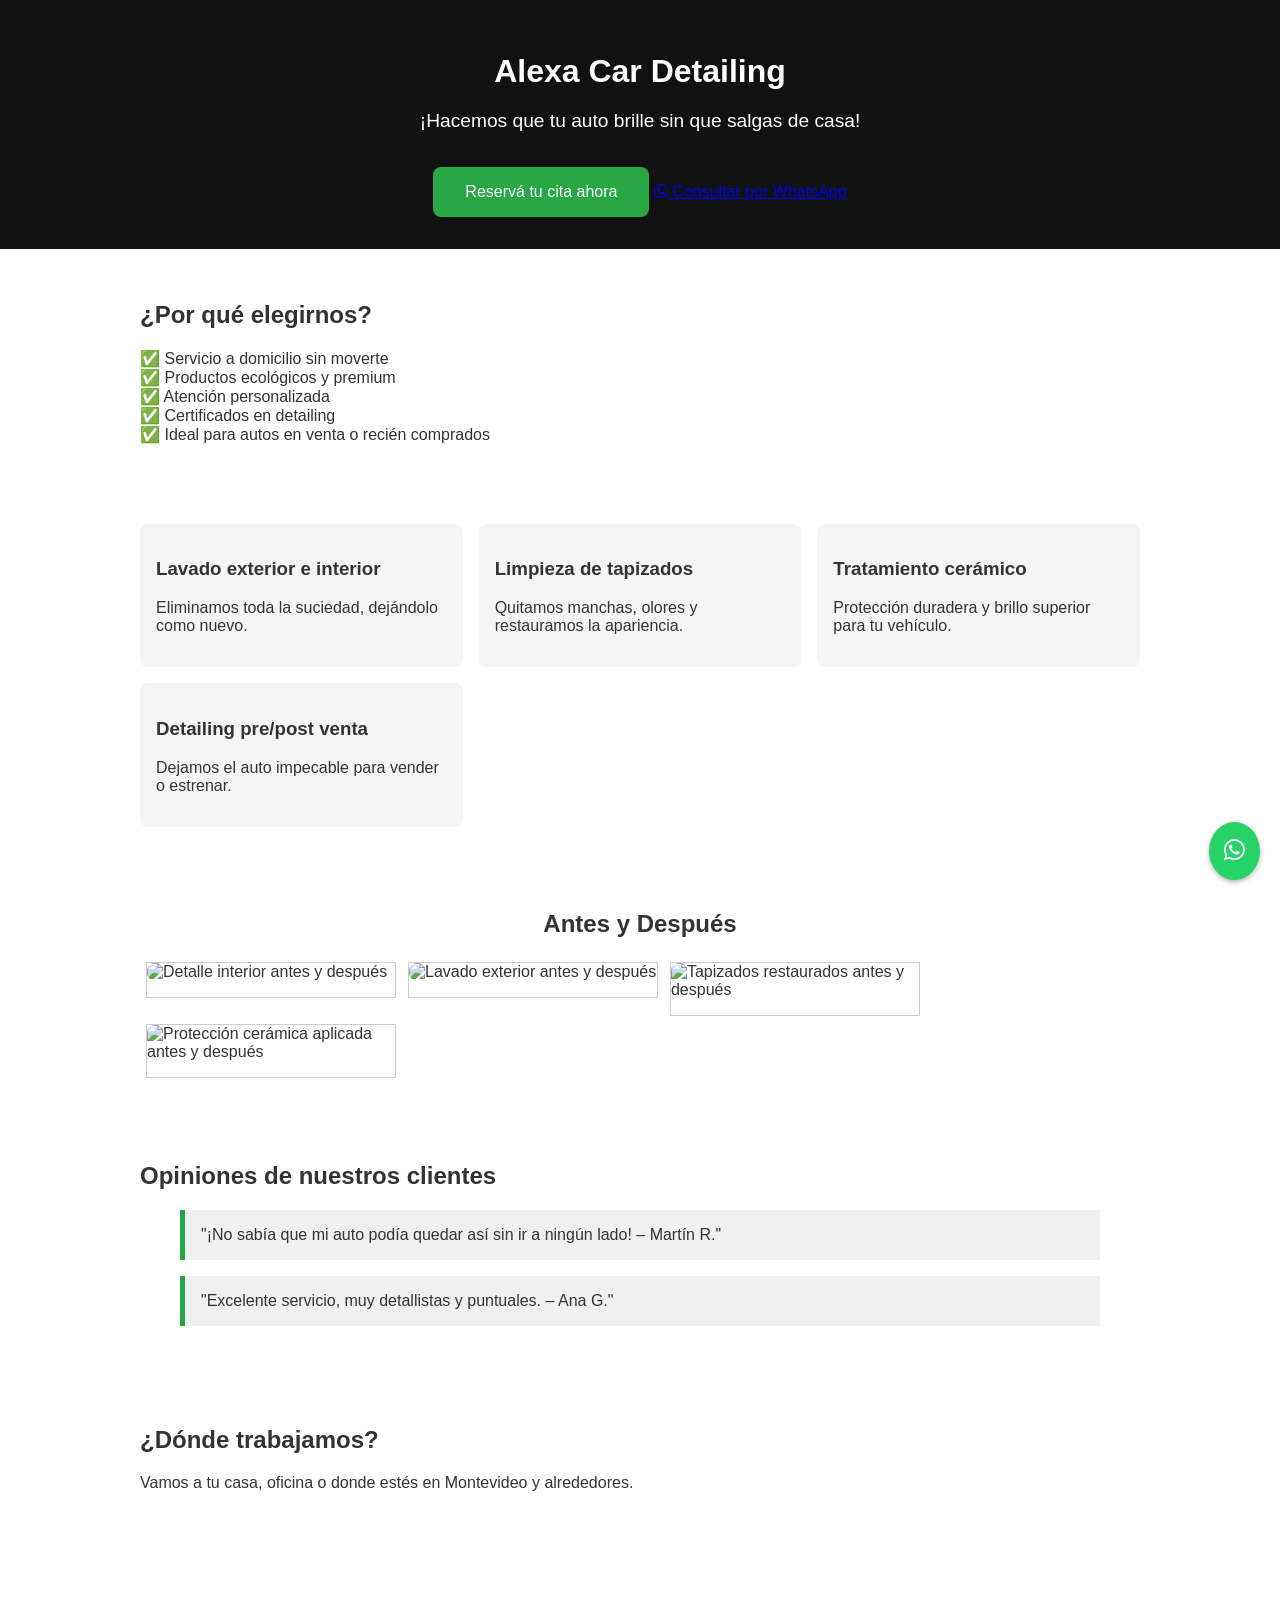
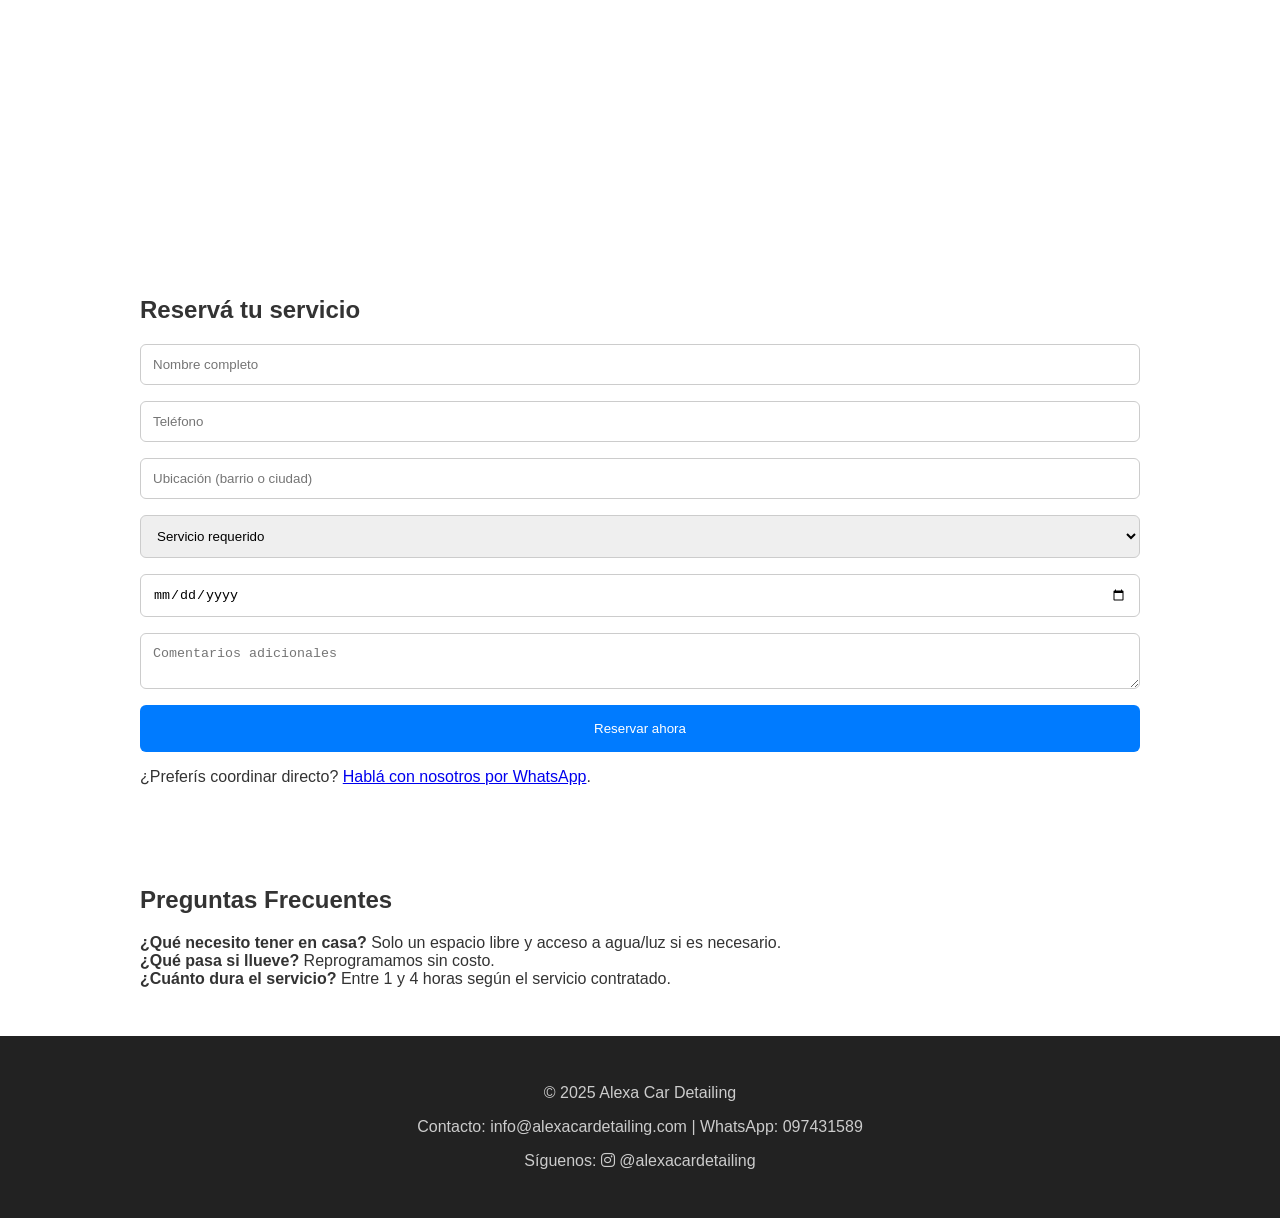
==== index.html @ 71e31547 "Update index.html" ====
<!DOCTYPE html>
<html lang="es">
<head>
  <meta charset="UTF-8">
  <meta name="viewport" content="width=device-width, initial-scale=1.0">
  <title>Alexa Car Detailing</title>
  <link rel="stylesheet" href="styles.css">
  <link rel="stylesheet" href="https://cdnjs.cloudflare.com/ajax/libs/font-awesome/6.0.0/css/all.min.css">
</head>
<body>

  <header>
    <h1>Alexa Car Detailing</h1>
    <p>¡Hacemos que tu auto brille sin que salgas de casa!</p>
    <a href="#form" class="cta-button">Reservá tu cita ahora</a>
    <a href="https://wa.me/59897431589" class="whatsapp-btn" target="_blank">
  <i class="fab fa-whatsapp whatsapp-btn "></i> Consultar por WhatsApp
</a>

  </header>

  <section class="benefits">
    <h2>¿Por qué elegirnos?</h2>
    <ul>
      <li>Servicio a domicilio sin moverte</li>
      <li>Productos ecológicos y premium</li>
      <li>Atención personalizada</li>
      <li>Certificados en detailing</li>
      <li>Ideal para autos en venta o recién comprados</li>
    </ul>
  </section>

  <section class="services">
    <div class="service">
      <h3>Lavado exterior e interior</h3>
      <p>Eliminamos toda la suciedad, dejándolo como nuevo.</p>
    </div>
    <div class="service">
      <h3>Limpieza de tapizados</h3>
      <p>Quitamos manchas, olores y restauramos la apariencia.</p>
    </div>
    <div class="service">
      <h3>Tratamiento cerámico</h3>
      <p>Protección duradera y brillo superior para tu vehículo.</p>
    </div>
    <div class="service">
      <h3>Detailing pre/post venta</h3>
      <p>Dejamos el auto impecable para vender o estrenar.</p>
    </div>
  </section>

  <section class="gallery">
    <h2>Antes y Después</h2>
    <div class="responsive">
    <div class="gallery-item">
      <img src="assets/beforeAfter.png" alt="Detalle interior antes y después">
    </div>
  </div>
  <div class="responsive">
    <div class="gallery-item">
      <img src="assets/before-and-after.png" alt="Lavado exterior antes y después">
    </div>
  </div>
  <div class="responsive">
    <div class="gallery-item">
      <img src="assets/BeforeAfter2.png" alt="Tapizados restaurados antes y después">
    </div>
  </div>
  <div class="responsive">
    <div class="gallery-item">
      <img src="assets/beforeAfter.png" alt="Protección cerámica aplicada antes y después">
    </div>
  </div>
  <div class="clearfix"></div>
  </section>

  <section class="testimonials">
    <h2>Opiniones de nuestros clientes</h2>
    <blockquote>"¡No sabía que mi auto podía quedar así sin ir a ningún lado! – Martín R."</blockquote>
    <blockquote>"Excelente servicio, muy detallistas y puntuales. – Ana G."</blockquote>
  </section>

  <section class="location">
    <h2>¿Dónde trabajamos?</h2>
    <p>Vamos a tu casa, oficina o donde estés en Montevideo y alrededores.</p>
    <iframe src="https://www.google.com/maps/embed?..." width="100%" height="300" style="border:0;" allowfullscreen></iframe>
  </section>

<section class="form-section" id="form">
  <h2>Reservá tu servicio</h2>
  <form id="reserva-form">
    <input type="text" name="nombre" placeholder="Nombre completo" required>
    <input type="tel" name="telefono" placeholder="Teléfono" required>
    <input type="text" name="ubicacion" placeholder="Ubicación (barrio o ciudad)" required>
    <select name="servicio" required>
      <option value="">Servicio requerido</option>
      <option>Lavado exterior/interior</option>
      <option>Limpieza de tapizados</option>
      <option>Detailing completo</option>
      <option>Tratamiento cerámico</option>
    </select>
    <input type="date" name="fecha" required>
    <textarea name="comentario" placeholder="Comentarios adicionales"></textarea>
    <button type="submit">Reservar ahora</button>
  </form>
  <p>¿Preferís coordinar directo? <a href="https://wa.me/59897431589" target="_blank">Hablá con nosotros por WhatsApp</a>.</p>
</section>

  <section class="faq">
    <h2>Preguntas Frecuentes</h2>
    <ul>
      <li><strong>¿Qué necesito tener en casa?</strong> Solo un espacio libre y acceso a agua/luz si es necesario.</li>
      <li><strong>¿Qué pasa si llueve?</strong> Reprogramamos sin costo.</li>
      <li><strong>¿Cuánto dura el servicio?</strong> Entre 1 y 4 horas según el servicio contratado.</li>
    </ul>
  </section>

  <footer>
    <p>&copy; 2025 Alexa Car Detailing</p>
    <p>Contacto: <a href="mailto:info@alexacardetailing.com">info@alexacardetailing.com</a> | WhatsApp: 097431589</p>
    <p>Síguenos: <i class="fab fa-instagram"></i> @alexacardetailing</p>
  </footer>
<a href="https://wa.me/59897431589" class="whatsapp-float" target="_blank">
  <i class="fab fa-whatsapp"></i>
</a>

  <script src="main.js"></script>
</body>
</html>
---- styles.css ----
body {
  margin: 0;
  font-family: sans-serif;
  color: #333;
}

header, section, footer {
  padding: 2rem;
}

header {
  background: #111;
  color: #fff;
  text-align: center;
}

header h1 {
  font-size: 2rem;
  margin-bottom: 0.5rem;
}

header p {
  font-size: 1.2rem;
}

.cta-button {
  background: #28a745;
  color: #fff;
  padding: 1rem 2rem;
  text-decoration: none;
  border-radius: 8px;
  display: inline-block;
  margin-top: 1rem;
}

whatsapp-btn{
  padding-left: 20px;
}

.benefits, .services, .gallery, .testimonials, .form-section, .faq, .location {
  max-width: 1000px;
  margin: auto;
}

.benefits ul, .faq ul {
  list-style: none;
  padding: 0;
}

.benefits li::before {
  content: "✅ ";
}

.services {
  display: grid;
  grid-template-columns: repeat(auto-fit, minmax(250px, 1fr));
  gap: 1rem;
}

.service {
  background: #f5f5f5;
  padding: 1rem;
  border-radius: 8px;
}

.gallery img {
  width: 100%;
  border-radius: 8px;
  margin-bottom: 1rem;
}


.gallery h2 {
  text-align: center;
  margin-bottom: 1rem;
}

.responsive {
  padding: 0 6px;
  float: left;
  width: 24.999%;
}

.gallery-item {
  border: 1px solid #ccc;
  margin-top: 8px;
}

.gallery-item img {
  width: 100%;
  height: auto;
  display: block;
}

.clearfix:after {
  content: "";
  display: table;
  clear: both;
}

/* Media queries para responsividad */
@media only screen and (max-width: 700px) {
  .responsive {
    width: 49.999%;
    margin-top: 6px;
  }
}
@media only screen and (max-width: 500px) {
  .responsive {
    width: 100%;
  }
}


.testimonials blockquote {
  background: #f0f0f0;
  padding: 1rem;
  border-left: 5px solid #28a745;
  margin-bottom: 1rem;
}

.form-section form {
  display: grid;
  gap: 1rem;
}

.form-section input, .form-section select, .form-section textarea {
  padding: 0.75rem;
  border-radius: 6px;
  border: 1px solid #ccc;
}

.form-section button {
  background: #007bff;
  color: #fff;
  padding: 1rem;
  border: none;
  border-radius: 6px;
  cursor: pointer;
}

.whatsapp-float {
  position: fixed;
  bottom: 20px;
  right: 20px;
  background-color: #25D366;
  color: white;
  border-radius: 50%;
  padding: 15px;
  font-size: 24px;
  z-index: 100;
  box-shadow: 0 2px 5px rgba(0,0,0,0.3);
  text-decoration: none;
}


footer {
  background: #222;
  color: #ccc;
  text-align: center;
  padding: 2rem;
}

footer a {
  color: #ccc;
  text-decoration: none;
}
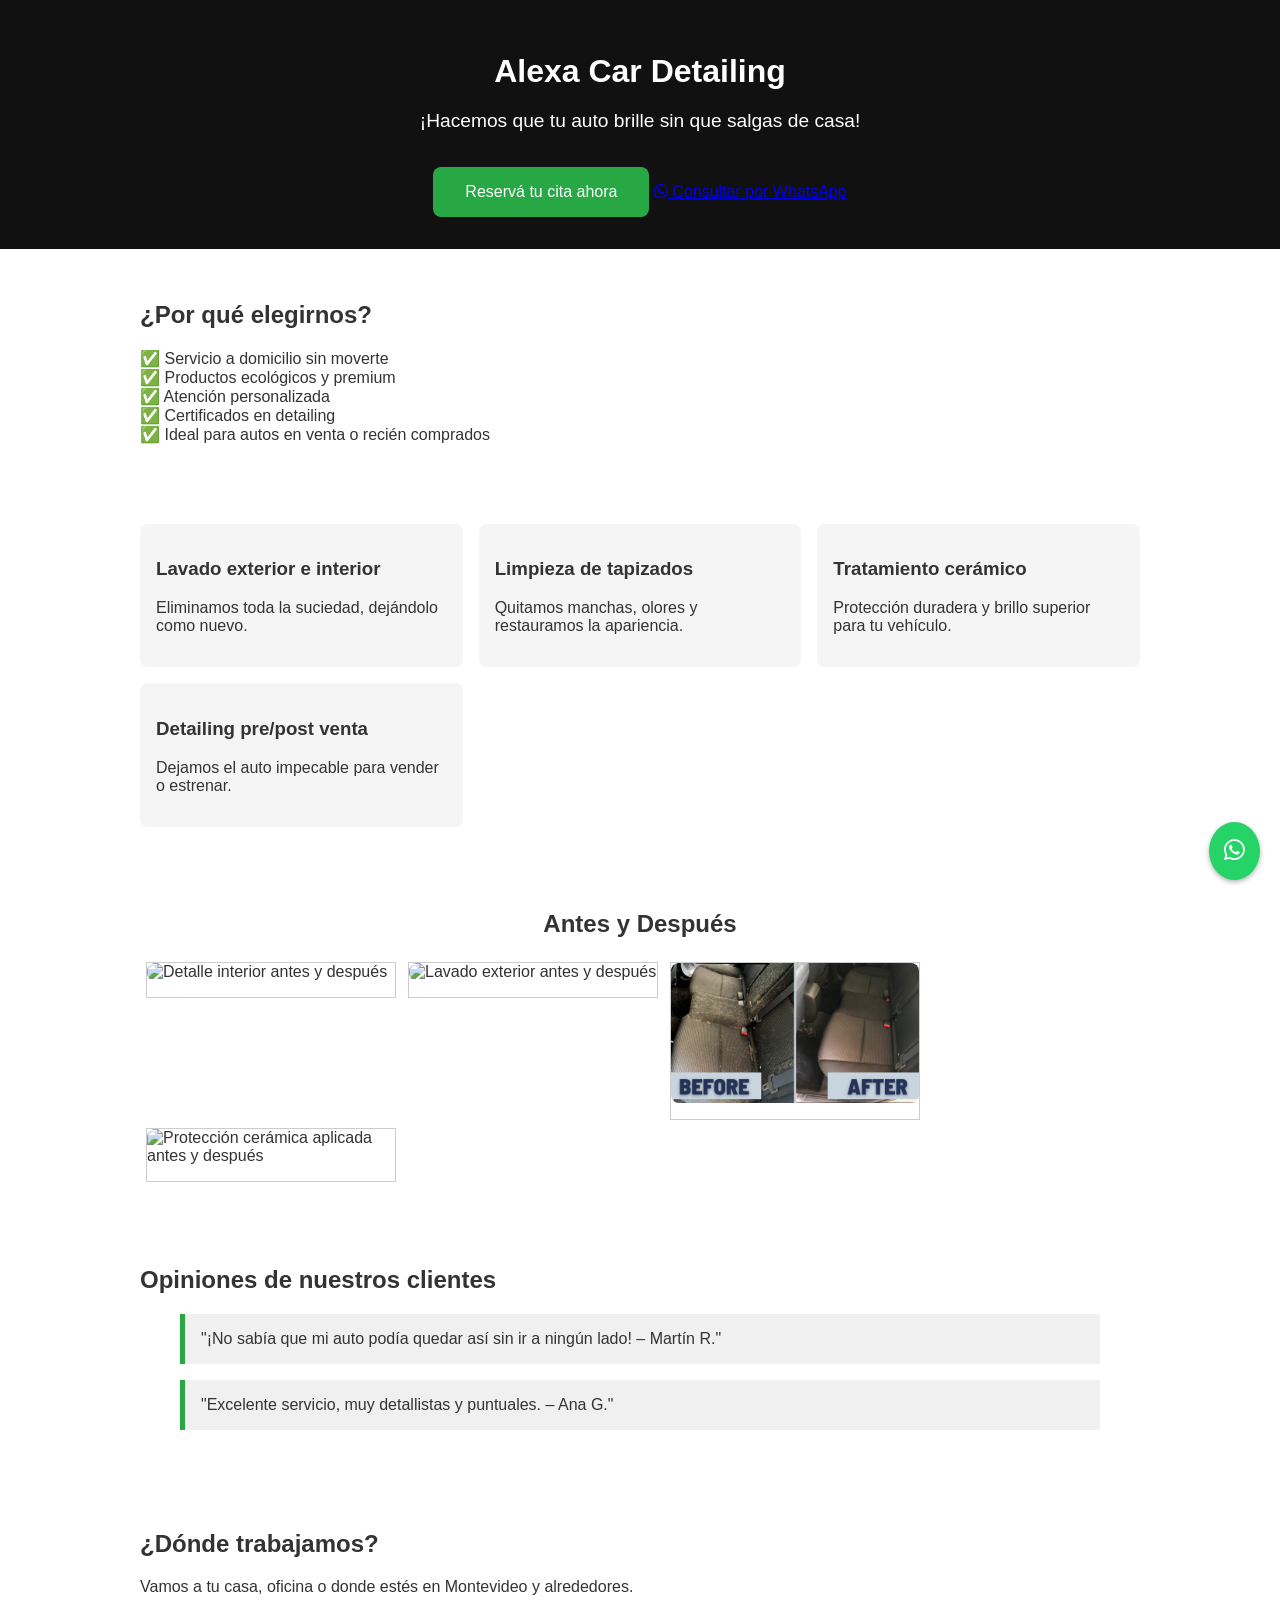
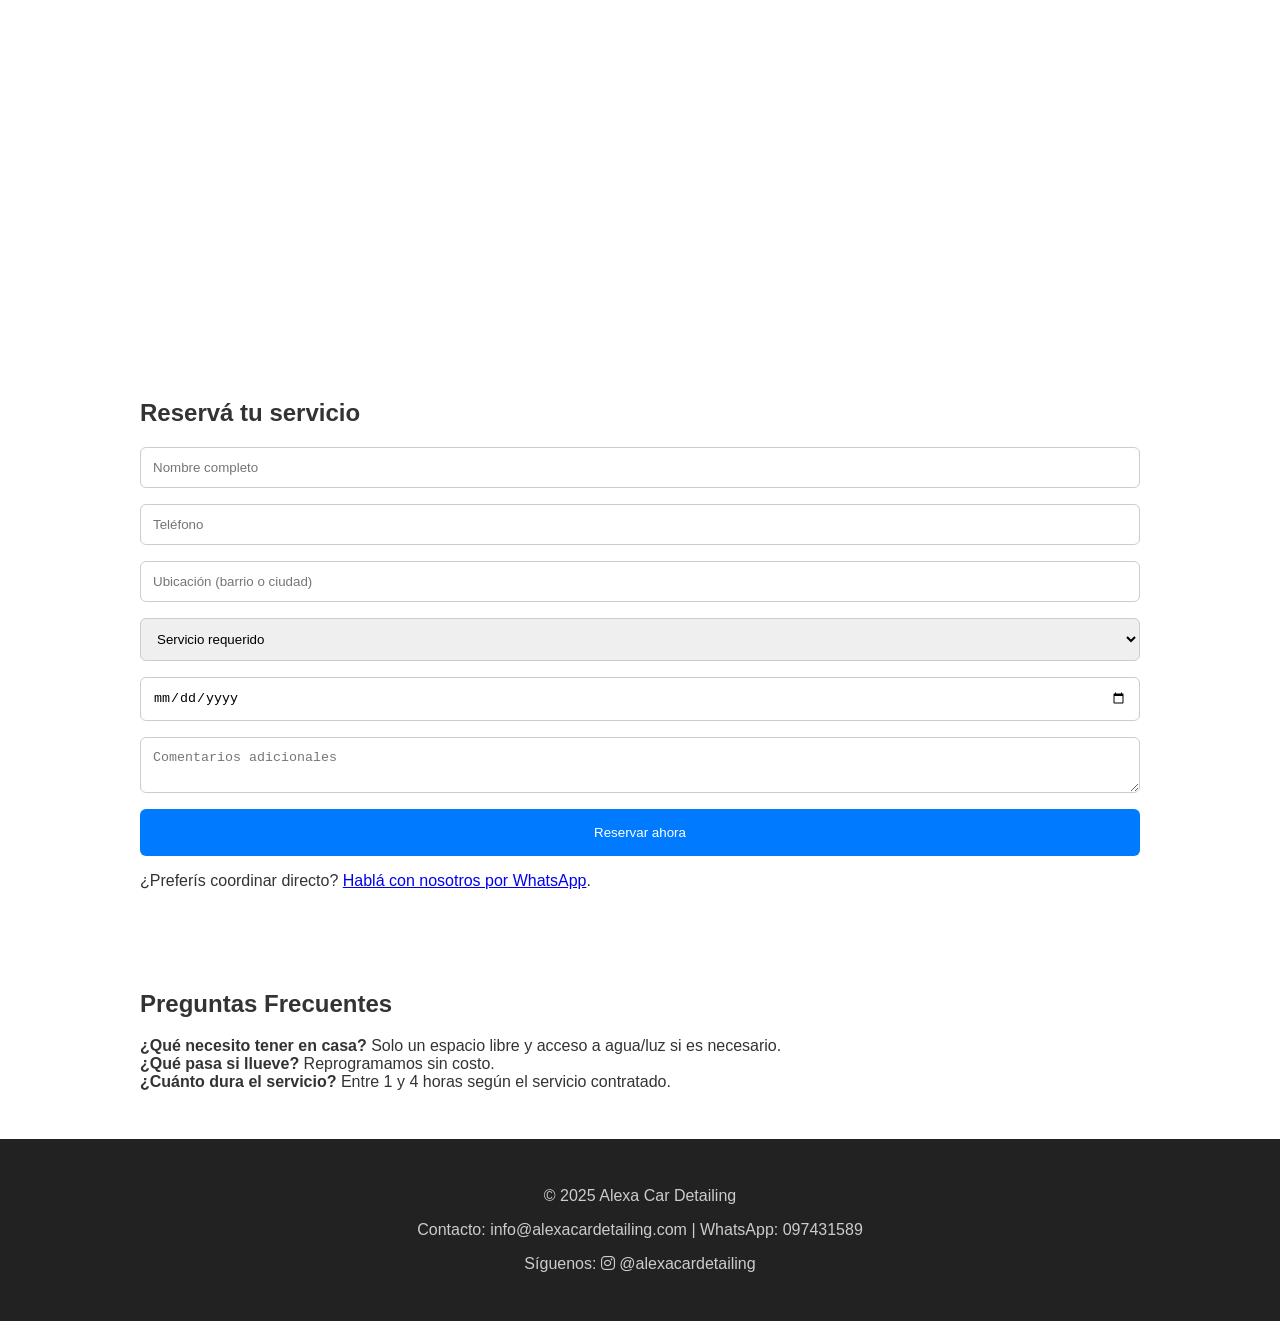
==== commit e12925e4: "Update index.html" ====
--- a/index.html
+++ b/index.html
@@ -53,17 +53,17 @@
     <h2>Antes y Después</h2>
     <div class="responsive">
     <div class="gallery-item">
-      <img src="assets/beforeAfter.png" alt="Detalle interior antes y después">
+      <img src="assets/BeforeAfter2.png" alt="Detalle interior antes y después">
     </div>
   </div>
   <div class="responsive">
     <div class="gallery-item">
-      <img src="assets/before-and-after.png" alt="Lavado exterior antes y después">
+      <img src="assets/before-ans-after.png" alt="Lavado exterior antes y después">
     </div>
   </div>
   <div class="responsive">
     <div class="gallery-item">
-      <img src="assets/BeforeAfter2.png" alt="Tapizados restaurados antes y después">
+      <img src="beforeAfter.png" alt="Tapizados restaurados antes y después">
     </div>
   </div>
   <div class="responsive">
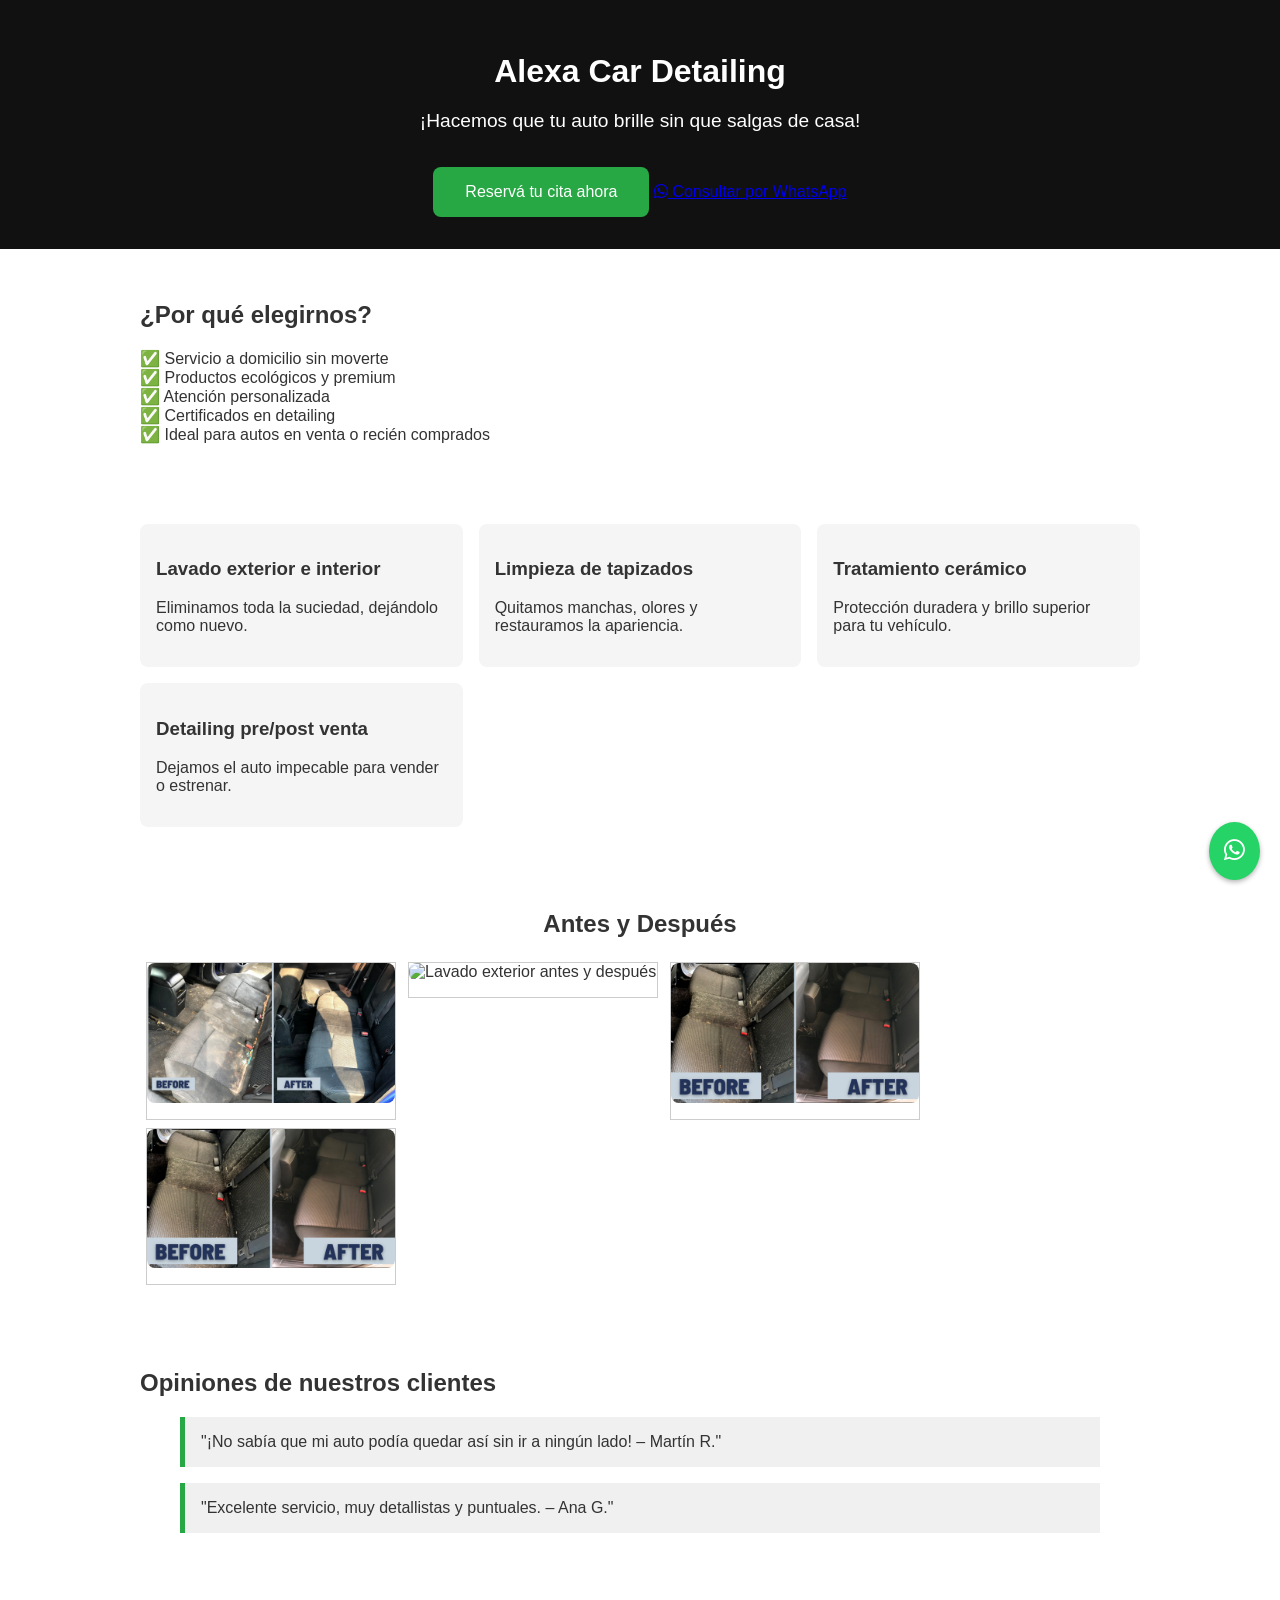
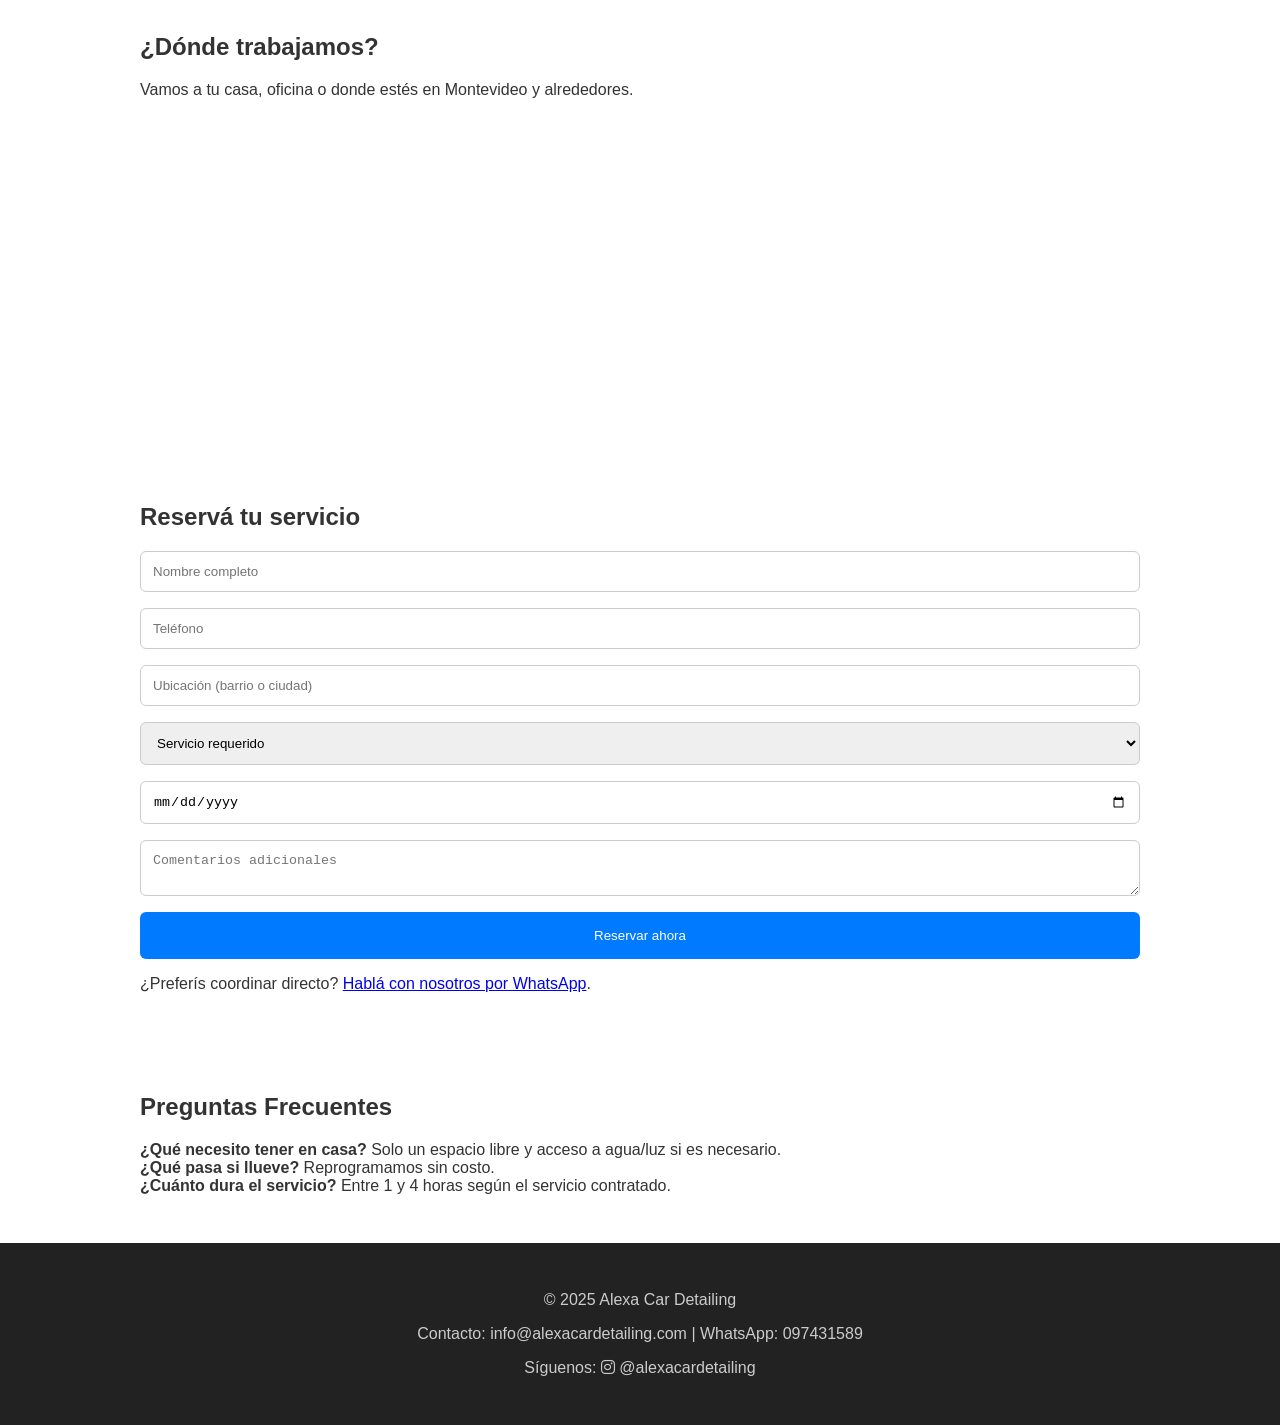
==== commit ca7d28d6: "Update index.html" ====
--- a/index.html
+++ b/index.html
@@ -53,12 +53,12 @@
     <h2>Antes y Después</h2>
     <div class="responsive">
     <div class="gallery-item">
-      <img src="assets/BeforeAfter2.png" alt="Detalle interior antes y después">
+      <img src="BeforeAfter2.png" alt="Detalle interior antes y después">
     </div>
   </div>
   <div class="responsive">
     <div class="gallery-item">
-      <img src="assets/before-ans-after.png" alt="Lavado exterior antes y después">
+      <img src="before-ans-after.png" alt="Lavado exterior antes y después">
     </div>
   </div>
   <div class="responsive">
@@ -68,7 +68,7 @@
   </div>
   <div class="responsive">
     <div class="gallery-item">
-      <img src="assets/beforeAfter.png" alt="Protección cerámica aplicada antes y después">
+      <img src="beforeAfter.png" alt="Protección cerámica aplicada antes y después">
     </div>
   </div>
   <div class="clearfix"></div>
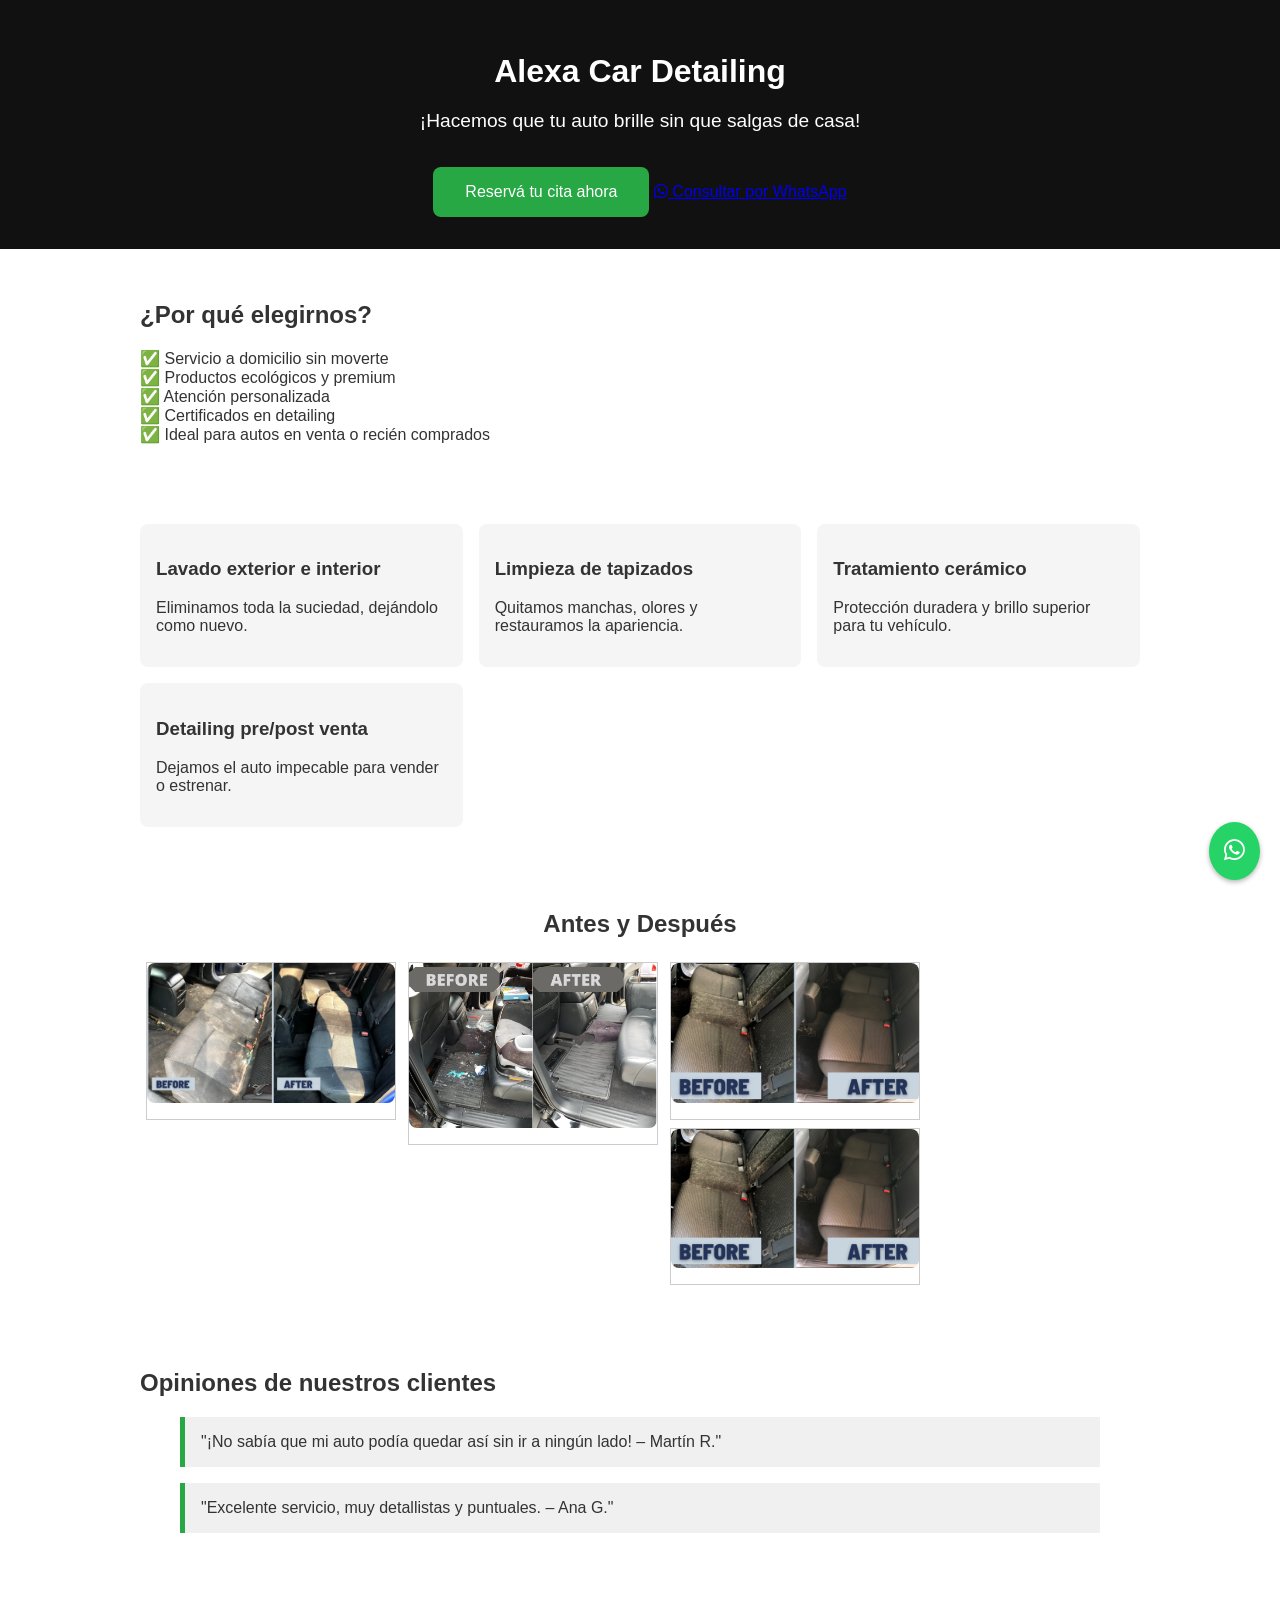
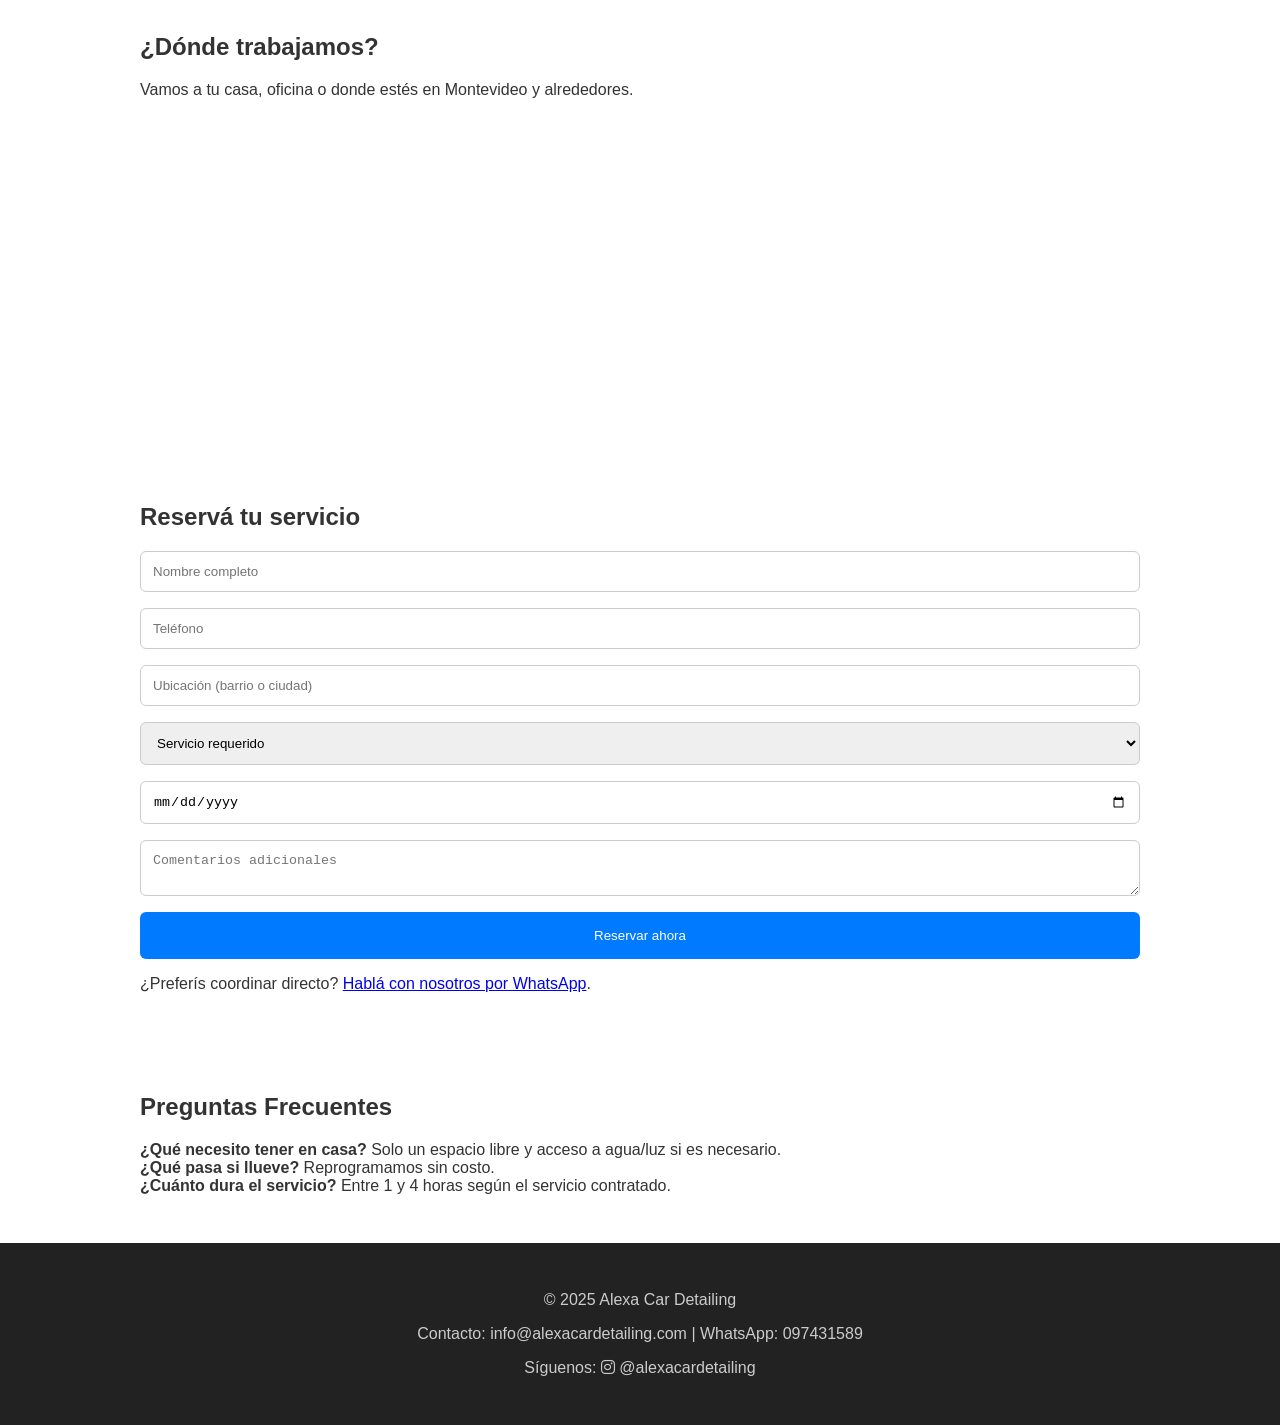
==== commit ed8912af: "Update index.html" ====
--- a/index.html
+++ b/index.html
@@ -58,7 +58,7 @@
   </div>
   <div class="responsive">
     <div class="gallery-item">
-      <img src="before-ans-after.png" alt="Lavado exterior antes y después">
+      <img src="before-and-after.png" alt="Lavado exterior antes y después">
     </div>
   </div>
   <div class="responsive">
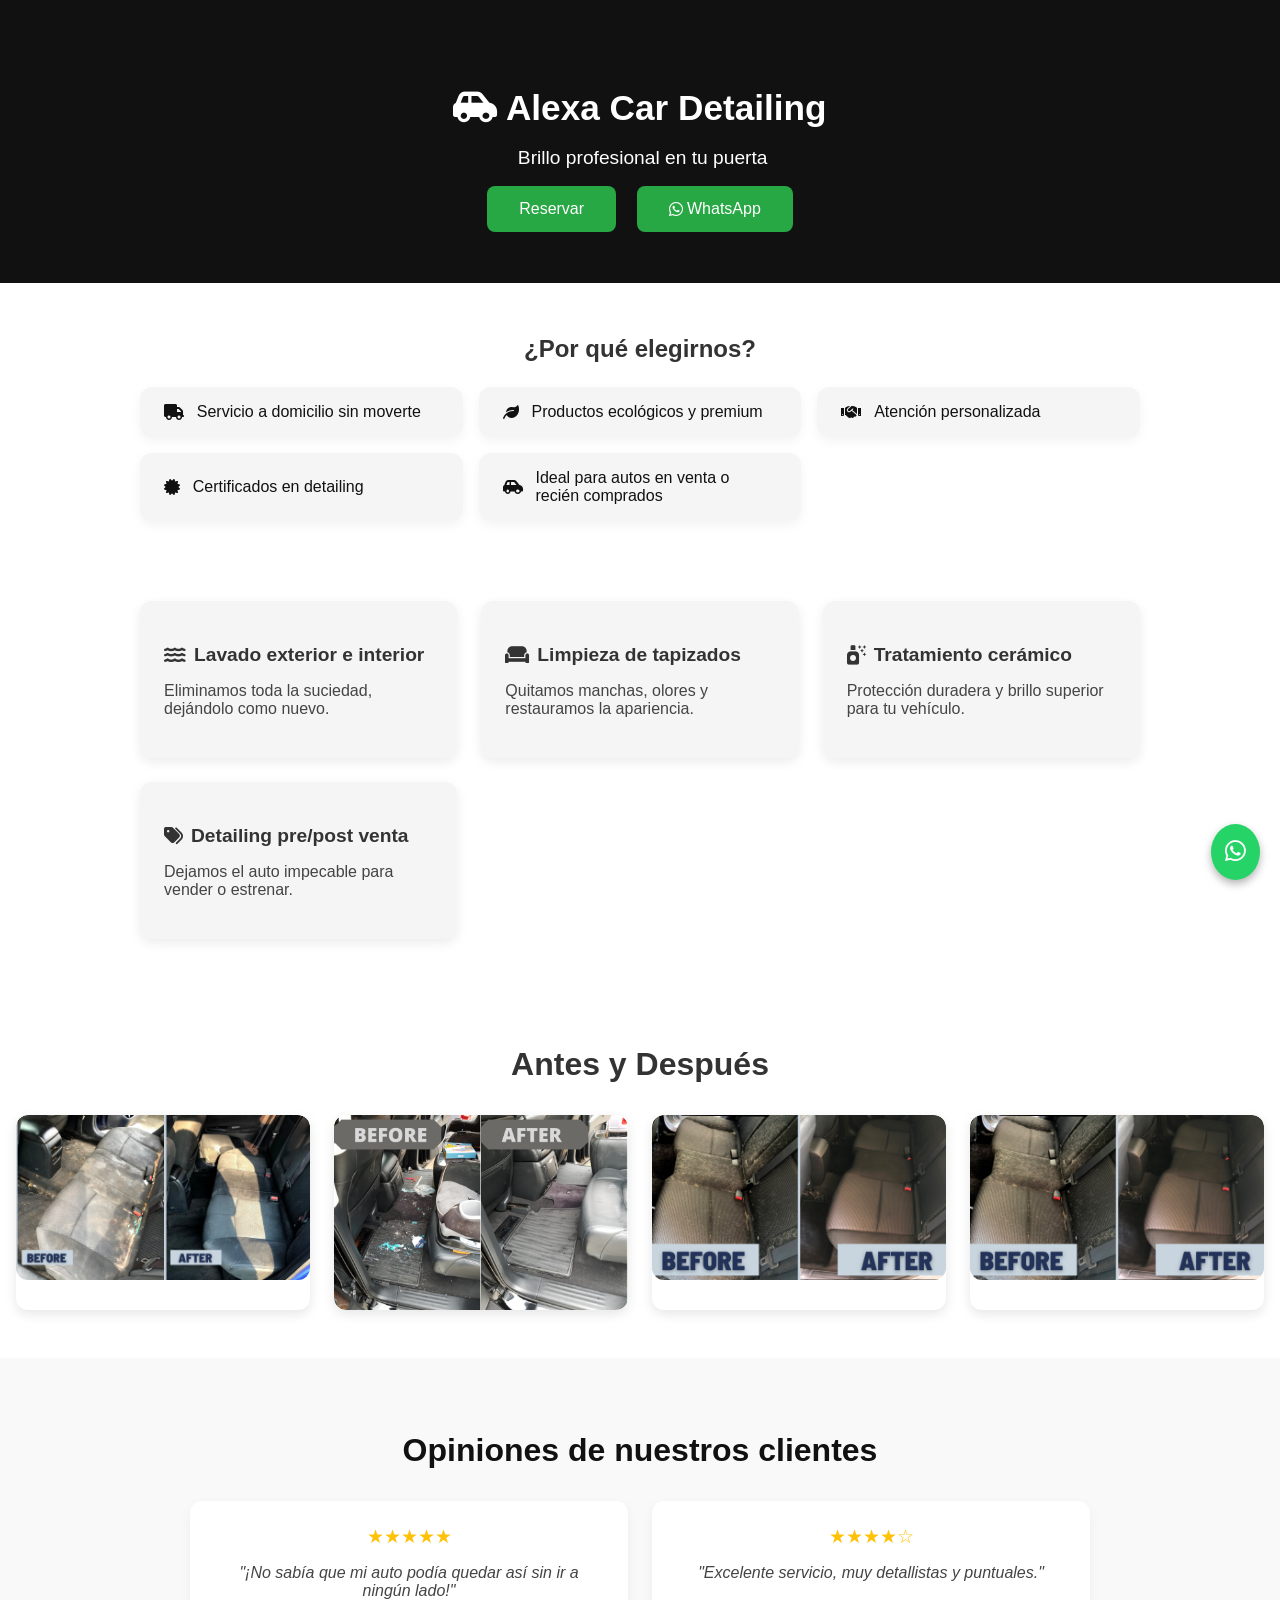
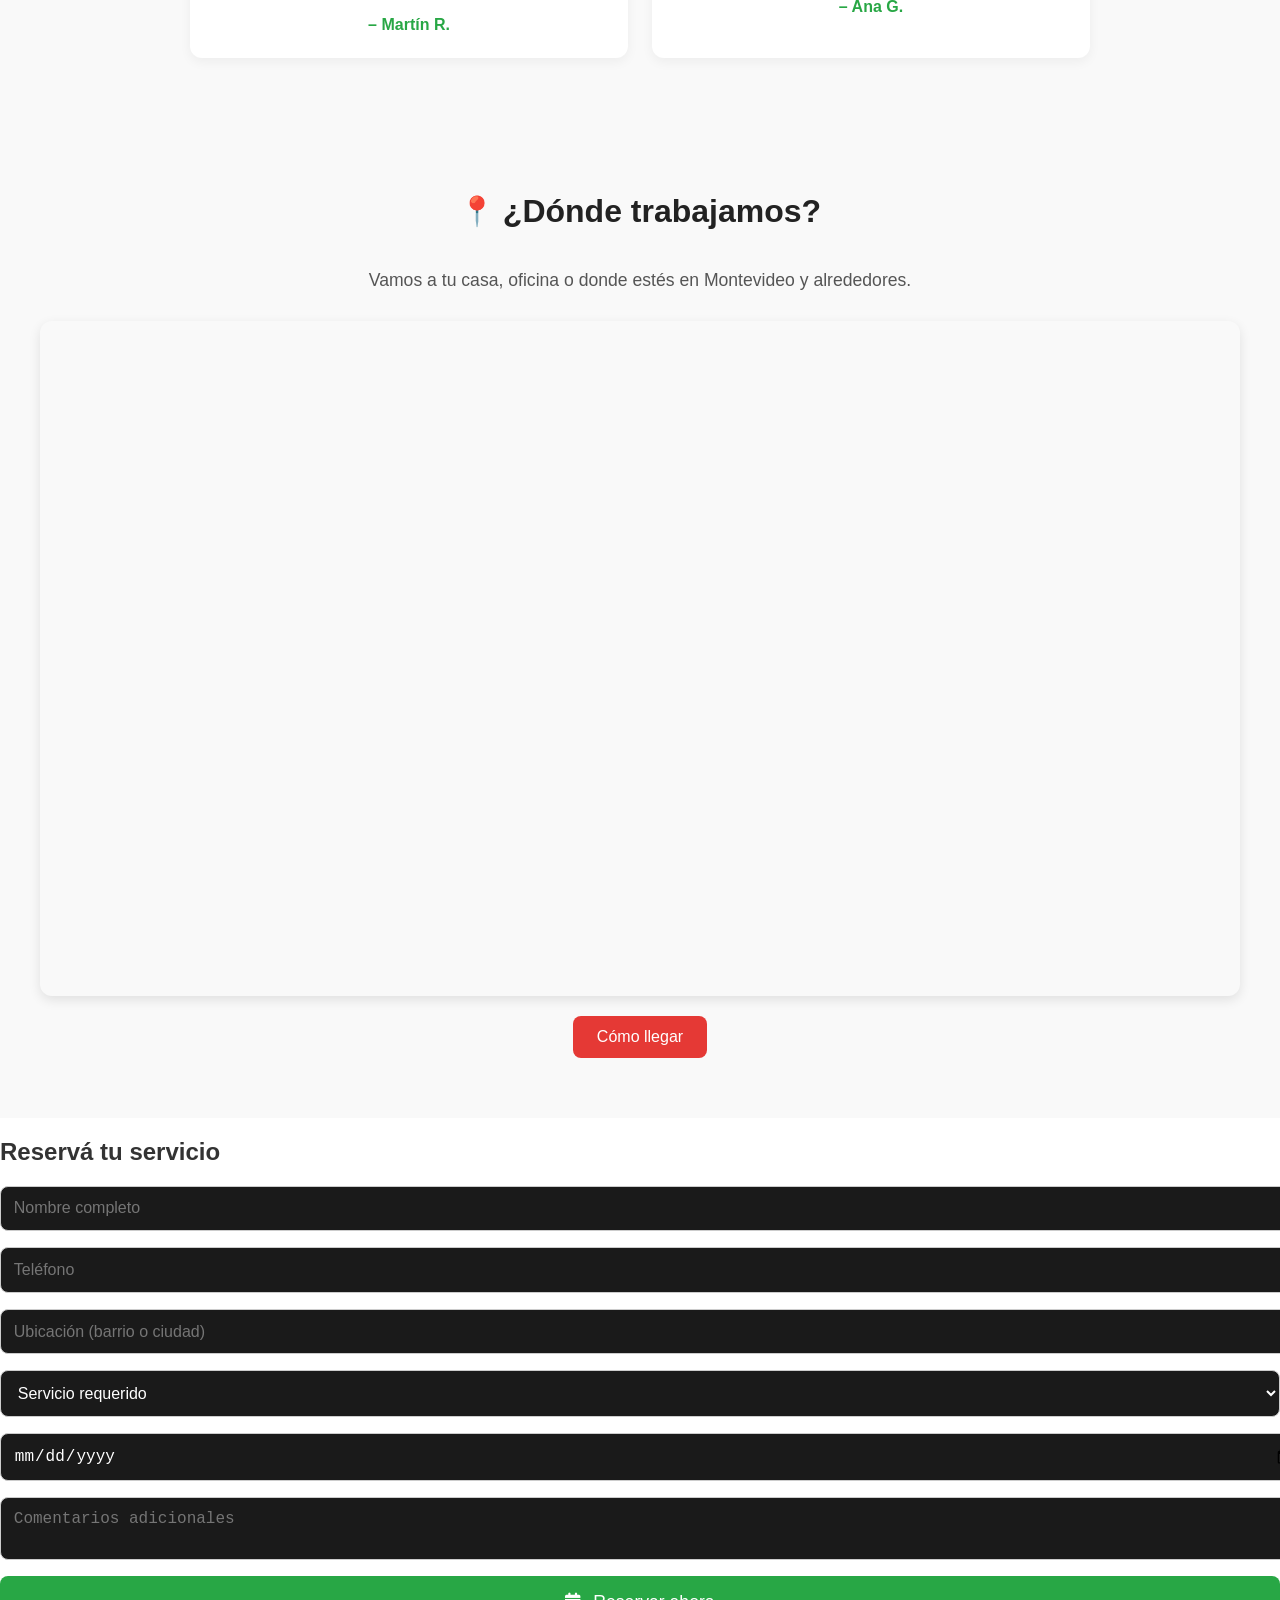
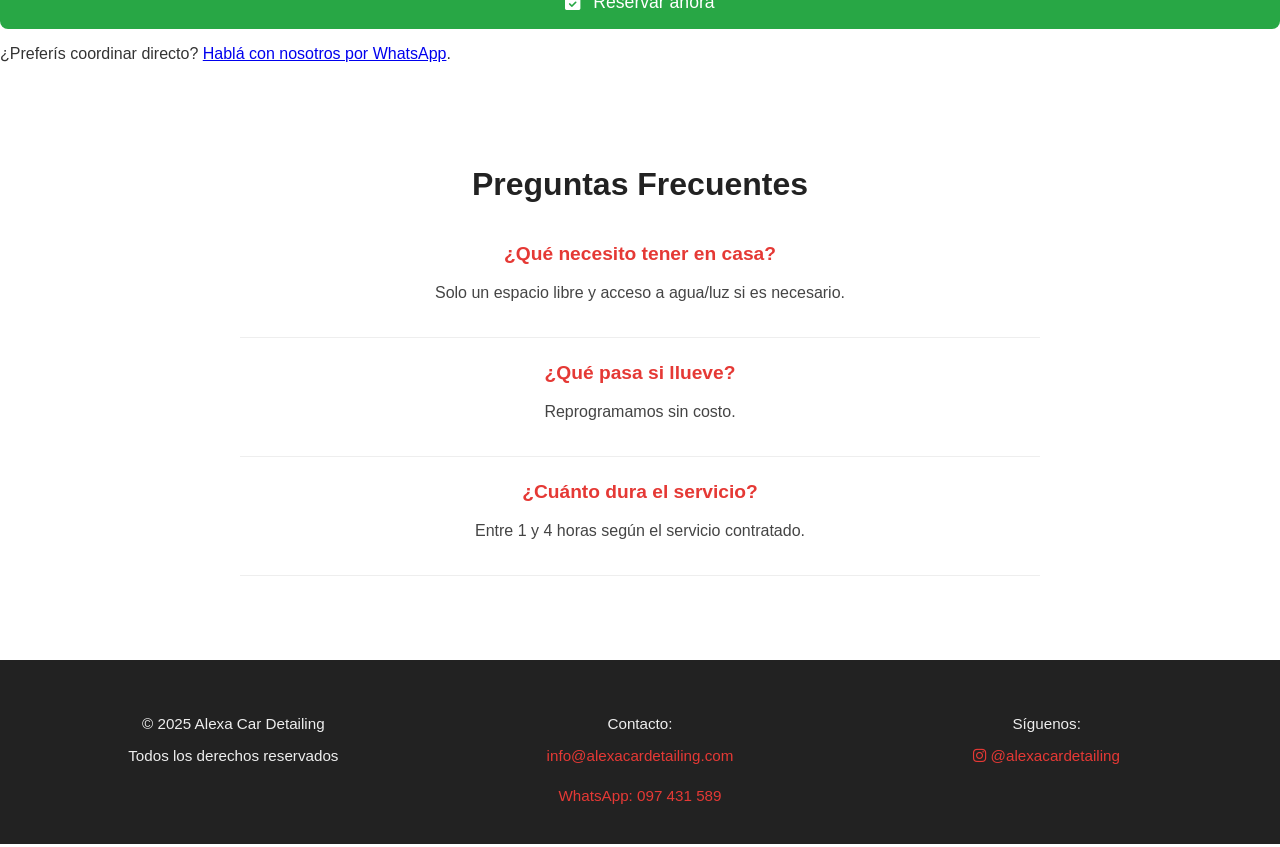
==== commit 73ff0cf6: "Tu mensaje explicando los cambios" ====
--- a/index.html
+++ b/index.html
@@ -9,121 +9,198 @@
 </head>
 <body>
 
-  <header>
-    <h1>Alexa Car Detailing</h1>
-    <p>¡Hacemos que tu auto brille sin que salgas de casa!</p>
-    <a href="#form" class="cta-button">Reservá tu cita ahora</a>
-    <a href="https://wa.me/59897431589" class="whatsapp-btn" target="_blank">
-  <i class="fab fa-whatsapp whatsapp-btn "></i> Consultar por WhatsApp
-</a>
-
-  </header>
-
-  <section class="benefits">
-    <h2>¿Por qué elegirnos?</h2>
-    <ul>
-      <li>Servicio a domicilio sin moverte</li>
-      <li>Productos ecológicos y premium</li>
-      <li>Atención personalizada</li>
-      <li>Certificados en detailing</li>
-      <li>Ideal para autos en venta o recién comprados</li>
-    </ul>
-  </section>
-
-  <section class="services">
-    <div class="service">
-      <h3>Lavado exterior e interior</h3>
-      <p>Eliminamos toda la suciedad, dejándolo como nuevo.</p>
-    </div>
-    <div class="service">
-      <h3>Limpieza de tapizados</h3>
-      <p>Quitamos manchas, olores y restauramos la apariencia.</p>
-    </div>
-    <div class="service">
-      <h3>Tratamiento cerámico</h3>
-      <p>Protección duradera y brillo superior para tu vehículo.</p>
-    </div>
-    <div class="service">
-      <h3>Detailing pre/post venta</h3>
-      <p>Dejamos el auto impecable para vender o estrenar.</p>
-    </div>
-  </section>
-
-  <section class="gallery">
-    <h2>Antes y Después</h2>
-    <div class="responsive">
+ <header class="hero-header-alt">
+  <h1><i class="fas fa-car-side"></i> Alexa Car Detailing</h1>
+  <p><i class="fas fa-sparkles"></i> Brillo profesional en tu puerta</p>
+  <div class="hero-buttons">
+    <a href="#form" class="cta-button">Reservar</a>
+    <a href="https://wa.me/59897431589" target="_blank" class="whatsapp-btn">
+      <i class="fab fa-whatsapp"></i> WhatsApp
+    </a>
+  </div>
+</header>
+
+
+<!-- Beneficios -->
+<section class="benefits">
+  <h2>¿Por qué elegirnos?</h2>
+  <ul class="benefits-list">
+    <li><i class="fas fa-truck"></i> Servicio a domicilio sin moverte</li>
+    <li><i class="fas fa-leaf"></i> Productos ecológicos y premium</li>
+    <li><i class="fas fa-handshake"></i> Atención personalizada</li>
+    <li><i class="fas fa-certificate"></i> Certificados en detailing</li>
+    <li><i class="fas fa-car-side"></i> Ideal para autos en venta o recién comprados</li>
+  </ul>
+</section>
+
+<!-- Servicios -->
+<section class="services">
+  <div class="service">
+    <h3><i class="fas fa-water"></i> Lavado exterior e interior</h3>
+    <p>Eliminamos toda la suciedad, dejándolo como nuevo.</p>
+  </div>
+  <div class="service">
+    <h3><i class="fas fa-couch"></i> Limpieza de tapizados</h3>
+    <p>Quitamos manchas, olores y restauramos la apariencia.</p>
+  </div>
+  <div class="service">
+    <h3><i class="fas fa-spray-can-sparkles"></i> Tratamiento cerámico</h3>
+    <p>Protección duradera y brillo superior para tu vehículo.</p>
+  </div>
+  <div class="service">
+    <h3><i class="fas fa-tags"></i> Detailing pre/post venta</h3>
+    <p>Dejamos el auto impecable para vender o estrenar.</p>
+  </div>
+</section>
+
+<!--Gallery-->
+<section class="gallery">
+  <h2>Antes y Después</h2>
+  <div class="gallery-grid">
     <div class="gallery-item">
       <img src="BeforeAfter2.png" alt="Detalle interior antes y después">
     </div>
-  </div>
-  <div class="responsive">
     <div class="gallery-item">
       <img src="before-and-after.png" alt="Lavado exterior antes y después">
     </div>
-  </div>
-  <div class="responsive">
     <div class="gallery-item">
       <img src="beforeAfter.png" alt="Tapizados restaurados antes y después">
     </div>
-  </div>
-  <div class="responsive">
     <div class="gallery-item">
       <img src="beforeAfter.png" alt="Protección cerámica aplicada antes y después">
     </div>
   </div>
-  <div class="clearfix"></div>
-  </section>
-
-  <section class="testimonials">
-    <h2>Opiniones de nuestros clientes</h2>
-    <blockquote>"¡No sabía que mi auto podía quedar así sin ir a ningún lado! – Martín R."</blockquote>
-    <blockquote>"Excelente servicio, muy detallistas y puntuales. – Ana G."</blockquote>
-  </section>
-
-  <section class="location">
-    <h2>¿Dónde trabajamos?</h2>
-    <p>Vamos a tu casa, oficina o donde estés en Montevideo y alrededores.</p>
-    <iframe src="https://www.google.com/maps/embed?..." width="100%" height="300" style="border:0;" allowfullscreen></iframe>
-  </section>
-
+</section>
+
+<!--Testimonials-->
+<section class="testimonials">
+  <h2>Opiniones de nuestros clientes</h2>
+  <div class="testimonial-list">
+    <div class="testimonial">
+      <div class="stars">★★★★★</div>
+      <p>"¡No sabía que mi auto podía quedar así sin ir a ningún lado!"</p>
+      <span>– Martín R.</span>
+    </div>
+    <div class="testimonial">
+      <div class="stars">★★★★☆</div>
+      <p>"Excelente servicio, muy detallistas y puntuales."</p>
+      <span>– Ana G.</span>
+    </div>
+  </div>
+</section>
+
+<!--Location-->
+<section class="location-section" id="ubicacion">
+  <div class="container">
+    <h2 class="section-title">
+      <span class="icono-ubicacion">📍</span> ¿Dónde trabajamos?
+    </h2>
+    <p class="section-description">
+      Vamos a tu casa, oficina o donde estés en Montevideo y alrededores.
+    </p>
+
+    <div class="map-container">
+      <iframe
+        src="https://www.google.com/maps/embed?..." 
+        allowfullscreen
+        loading="lazy"
+        referrerpolicy="no-referrer-when-downgrade"
+        title="Ubicación de servicio en Montevideo"
+      ></iframe>
+    </div>
+
+    <a 
+      href="https://www.google.com/maps/dir//Montevideo" 
+      target="_blank" 
+      class="location-btn"
+    >
+      Cómo llegar
+    </a>
+  </div>
+</section>
+
+
+  <!-- From section-->
 <section class="form-section" id="form">
   <h2>Reservá tu servicio</h2>
   <form id="reserva-form">
-    <input type="text" name="nombre" placeholder="Nombre completo" required>
-    <input type="tel" name="telefono" placeholder="Teléfono" required>
-    <input type="text" name="ubicacion" placeholder="Ubicación (barrio o ciudad)" required>
-    <select name="servicio" required>
-      <option value="">Servicio requerido</option>
-      <option>Lavado exterior/interior</option>
-      <option>Limpieza de tapizados</option>
-      <option>Detailing completo</option>
-      <option>Tratamiento cerámico</option>
-    </select>
-    <input type="date" name="fecha" required>
-    <textarea name="comentario" placeholder="Comentarios adicionales"></textarea>
-    <button type="submit">Reservar ahora</button>
+    <div class="form-group">
+      <input type="text" name="nombre" placeholder="Nombre completo" required>
+    </div>
+    <div class="form-group">
+      <input type="tel" name="telefono" placeholder="Teléfono" required>
+    </div>
+    <div class="form-group">
+      <input type="text" name="ubicacion" placeholder="Ubicación (barrio o ciudad)" required>
+    </div>
+    <div class="form-group">
+      <select name="servicio" required>
+        <option value="">Servicio requerido</option>
+        <option>Lavado exterior/interior</option>
+        <option>Limpieza de tapizados</option>
+        <option>Detailing completo</option>
+        <option>Tratamiento cerámico</option>
+      </select>
+    </div>
+    <div class="form-group">
+      <input type="date" name="fecha" required>
+    </div>
+    <div class="form-group">
+      <textarea name="comentario" placeholder="Comentarios adicionales"></textarea>
+    </div>
+    <div class="form-group">
+      <button type="submit"><i class="fas fa-calendar-check"></i> Reservar ahora</button>
+    </div>
   </form>
   <p>¿Preferís coordinar directo? <a href="https://wa.me/59897431589" target="_blank">Hablá con nosotros por WhatsApp</a>.</p>
 </section>
 
-  <section class="faq">
-    <h2>Preguntas Frecuentes</h2>
-    <ul>
-      <li><strong>¿Qué necesito tener en casa?</strong> Solo un espacio libre y acceso a agua/luz si es necesario.</li>
-      <li><strong>¿Qué pasa si llueve?</strong> Reprogramamos sin costo.</li>
-      <li><strong>¿Cuánto dura el servicio?</strong> Entre 1 y 4 horas según el servicio contratado.</li>
-    </ul>
-  </section>
-
-  <footer>
-    <p>&copy; 2025 Alexa Car Detailing</p>
-    <p>Contacto: <a href="mailto:info@alexacardetailing.com">info@alexacardetailing.com</a> | WhatsApp: 097431589</p>
-    <p>Síguenos: <i class="fab fa-instagram"></i> @alexacardetailing</p>
-  </footer>
-<a href="https://wa.me/59897431589" class="whatsapp-float" target="_blank">
+<!--Preguntas frecuentes-->
+  <section class="faq-section">
+  <div class="container">
+    <h2 class="section-title">Preguntas Frecuentes</h2>
+    <div class="faq-item">
+      <h3 class="faq-question">¿Qué necesito tener en casa?</h3>
+      <p class="faq-answer">Solo un espacio libre y acceso a agua/luz si es necesario.</p>
+    </div>
+    <div class="faq-item">
+      <h3 class="faq-question">¿Qué pasa si llueve?</h3>
+      <p class="faq-answer">Reprogramamos sin costo.</p>
+    </div>
+    <div class="faq-item">
+      <h3 class="faq-question">¿Cuánto dura el servicio?</h3>
+      <p class="faq-answer">Entre 1 y 4 horas según el servicio contratado.</p>
+    </div>
+  </div>
+</section>
+
+<!--Footer-->
+<footer class="footer">
+  <div class="footer-container">
+    <div class="footer-col">
+      <p>&copy; 2025 Alexa Car Detailing</p>
+      <p>Todos los derechos reservados</p>
+    </div>
+    <div class="footer-col">
+      <p>Contacto:</p>
+      <a href="mailto:info@alexacardetailing.com">info@alexacardetailing.com</a><br>
+      <a href="https://wa.me/59897431589" target="_blank">WhatsApp: 097 431 589</a>
+    </div>
+    <div class="footer-col">
+      <p>Síguenos:</p>
+      <a href="https://www.instagram.com/alexacardetailing.uy" target="_blank">
+        <i class="fab fa-instagram"></i> @alexacardetailing
+      </a>
+    </div>
+  </div>
+</footer>
+
+<!-- Botón de WhatsApp flotante -->
+<a href="https://wa.me/59897431589" class="whatsapp-float" target="_blank" aria-label="Chatea por WhatsApp">
   <i class="fab fa-whatsapp"></i>
 </a>
 
+  
   <script src="main.js"></script>
 </body>
 </html>
--- a/styles.css
+++ b/styles.css
@@ -4,140 +4,323 @@
   color: #333;
 }
 
-header, section, footer {
-  padding: 2rem;
-}
-
-header {
+.hero-header-alt {
   background: #111;
   color: #fff;
   text-align: center;
-}
-
-header h1 {
-  font-size: 2rem;
+  padding: 4rem 1rem;
+}
+
+.hero-header-alt h1 {
+  font-size: 2.2rem;
   margin-bottom: 0.5rem;
 }
 
-header p {
+.hero-header-alt p {
   font-size: 1.2rem;
-}
-
-.cta-button {
+  margin-bottom: 2rem;
+}
+
+.hero-buttons a {
+  margin: 0 0.5rem;
+  padding: 0.9rem 2rem;
+  border-radius: 8px;
   background: #28a745;
   color: #fff;
-  padding: 1rem 2rem;
   text-decoration: none;
-  border-radius: 8px;
-  display: inline-block;
-  margin-top: 1rem;
-}
-
-whatsapp-btn{
-  padding-left: 20px;
-}
-
-.benefits, .services, .gallery, .testimonials, .form-section, .faq, .location {
+  transition: background 0.3s ease;
+}
+
+.hero-buttons a:hover {
+  background: #218838;
+}
+
+
+
+.benefits, .services {
   max-width: 1000px;
   margin: auto;
-}
-
-.benefits ul, .faq ul {
+  padding: 2rem 1rem;
+}
+
+.benefits h2,
+.services h3 {
+  text-align: center;
+  margin-bottom: 1.5rem;
+}
+
+.benefits-list {
   list-style: none;
   padding: 0;
-}
-
-.benefits li::before {
-  content: "✅ ";
+  display: grid;
+  gap: 1rem;
+  grid-template-columns: repeat(auto-fit, minmax(250px, 1fr));
+}
+
+.benefits-list li {
+  background-color: var(--card-bg, #f5f5f5);
+  color: var(--text-color, #111);
+  padding: 1rem 1.5rem;
+  border-radius: 12px;
+  font-size: 1rem;
+  display: flex;
+  align-items: center;
+  gap: 0.8rem;
+  box-shadow: 0 4px 12px rgba(0,0,0,0.05);
+  transition: transform 0.2s ease;
+}
+
+.benefits-list li:hover {
+  transform: translateY(-4px);
 }
 
 .services {
   display: grid;
   grid-template-columns: repeat(auto-fit, minmax(250px, 1fr));
-  gap: 1rem;
+  gap: 1.5rem;
 }
 
 .service {
-  background: #f5f5f5;
-  padding: 1rem;
-  border-radius: 8px;
-}
-
-.gallery img {
-  width: 100%;
-  border-radius: 8px;
-  margin-bottom: 1rem;
-}
-
+  background: var(--card-bg, #f5f5f5);
+  padding: 1.5rem;
+  border-radius: 12px;
+  box-shadow: 0 4px 12px rgba(0,0,0,0.08);
+  transition: transform 0.3s ease, box-shadow 0.3s ease;
+}
+
+.service h3 {
+  margin-bottom: 0.5rem;
+  font-size: 1.2rem;
+  display: flex;
+  align-items: center;
+  gap: 0.5rem;
+}
+
+.service p {
+  font-size: 1rem;
+  color: var(--text-color-secondary, #444);
+}
+
+.service:hover {
+  transform: translateY(-6px);
+  box-shadow: 0 8px 16px rgba(0,0,0,0.12);
+}
+
+
+.gallery {
+  padding: 3rem 1rem;
+  background-color: var(--bg-color);
+}
 
 .gallery h2 {
   text-align: center;
-  margin-bottom: 1rem;
-}
-
-.responsive {
-  padding: 0 6px;
-  float: left;
-  width: 24.999%;
+  font-size: 2rem;
+  margin-bottom: 2rem;
+  color: var(--text-color);
+}
+
+.gallery-grid {
+  display: grid;
+  grid-template-columns: repeat(auto-fit, minmax(280px, 1fr));
+  gap: 1.5rem;
 }
 
 .gallery-item {
-  border: 1px solid #ccc;
-  margin-top: 8px;
+  overflow: hidden;
+  border-radius: 12px;
+  box-shadow: 0 4px 12px rgba(0,0,0,0.1);
+  transition: transform 0.3s ease, box-shadow 0.3s ease;
+  background-color: var(--card-bg);
 }
 
 .gallery-item img {
   width: 100%;
   height: auto;
   display: block;
-}
-
-.clearfix:after {
-  content: "";
-  display: table;
-  clear: both;
-}
-
-/* Media queries para responsividad */
-@media only screen and (max-width: 700px) {
-  .responsive {
-    width: 49.999%;
-    margin-top: 6px;
-  }
-}
-@media only screen and (max-width: 500px) {
-  .responsive {
-    width: 100%;
-  }
-}
-
-
-.testimonials blockquote {
-  background: #f0f0f0;
-  padding: 1rem;
-  border-left: 5px solid #28a745;
+  transition: transform 0.4s ease;
+  border-radius: 12px;
+}
+
+.gallery-item:hover {
+  transform: translateY(-4px);
+  box-shadow: 0 8px 20px rgba(0,0,0,0.15);
+}
+
+.gallery-item:hover img {
+  transform: scale(1.05);
+}
+
+
+/* Testimonials */
+.testimonials {
+  background-color: var(--card-bg, #f9f9f9);
+  padding: 3rem 1rem;
+  text-align: center;
+}
+
+.testimonials h2 {
+  font-size: 2rem;
+  margin-bottom: 2rem;
+  color: var(--text-color, #111);
+}
+
+.testimonial-list {
+  display: grid;
+  gap: 1.5rem;
+  grid-template-columns: repeat(auto-fit, minmax(280px, 1fr));
+  max-width: 900px;
+  margin: auto;
+}
+
+.testimonial {
+  background: white;
+  border-radius: 12px;
+  padding: 1.5rem;
+  box-shadow: 0 4px 12px rgba(0,0,0,0.05);
+  transition: transform 0.3s ease;
+}
+
+.testimonial:hover {
+  transform: translateY(-4px);
+  box-shadow: 0 6px 18px rgba(0,0,0,0.08);
+}
+
+.testimonial p {
+  font-style: italic;
+  font-size: 1rem;
   margin-bottom: 1rem;
-}
-
-.form-section form {
-  display: grid;
-  gap: 1rem;
-}
-
-.form-section input, .form-section select, .form-section textarea {
-  padding: 0.75rem;
-  border-radius: 6px;
+  color: var(--text-color-secondary, #444);
+}
+
+.testimonial span {
+  font-weight: bold;
+  color: #28a745;
+}
+
+.stars {
+  color: #ffc107; /* Amarillo dorado */
+  font-size: 1.2rem;
+  margin-bottom: 0.5rem;
+}
+
+
+/* From section */
+.form-group {
+  display: flex;
+  flex-direction: column;
+  margin-bottom: 1rem;
+}
+
+.form-section input,
+.form-section select,
+.form-section textarea {
+  width: 100%;
+  padding: 0.8rem;
+  border-radius: 8px;
   border: 1px solid #ccc;
+  font-size: 1rem;
+  transition: border-color 0.3s ease, box-shadow 0.3s ease;
+  background-color: #1a1a1a;
+  color: #fff;
+}
+
+.form-section input:focus,
+.form-section select:focus,
+.form-section textarea:focus {
+  border-color: #28a745;
+  box-shadow: 0 0 5px rgba(40, 167, 69, 0.5);
+  outline: none;
 }
 
 .form-section button {
-  background: #007bff;
+  background: #28a745;
   color: #fff;
   padding: 1rem;
   border: none;
-  border-radius: 6px;
+  border-radius: 8px;
+  font-size: 1.1rem;
   cursor: pointer;
-}
+  transition: background 0.3s ease;
+}
+
+.form-section button:hover {
+  background: #218838;
+}
+
+.form-section button i {
+  margin-right: 0.5rem;
+}
+
+/* Location */
+.location-section {
+  background-color: #f9f9f9;
+  padding: 60px 20px;
+}
+
+.container {
+  max-width: 1200px;
+  margin: 0 auto;
+  text-align: center;
+}
+
+.section-title {
+  font-size: 2.2rem;
+  color: #222;
+  margin-bottom: 10px;
+  display: flex;
+  justify-content: center;
+  align-items: center;
+  gap: 8px;
+}
+
+.icono-ubicacion {
+  font-size: 1.8rem;
+  color: #e53935; /* rojo suave */
+}
+
+.section-description {
+  font-size: 1.1rem;
+  color: #555;
+  margin-bottom: 30px;
+  max-width: 600px;
+  margin-left: auto;
+  margin-right: auto;
+}
+
+.map-container {
+  position: relative;
+  overflow: hidden;
+  padding-top: 56.25%; /* Relación 16:9 */
+  border-radius: 12px;
+  box-shadow: 0 4px 12px rgba(0, 0, 0, 0.1);
+  margin-bottom: 20px;
+}
+
+.map-container iframe {
+  position: absolute;
+  top: 0;
+  left: 0;
+  width: 100%;
+  height: 100%;
+  border: 0;
+}
+
+.location-btn {
+  display: inline-block;
+  background-color: #e53935;
+  color: #fff;
+  padding: 12px 24px;
+  border-radius: 8px;
+  text-decoration: none;
+  font-weight: 500;
+  transition: background-color 0.3s ease;
+}
+
+.location-btn:hover {
+  background-color: #c62828;
+}
+
+
 
 .whatsapp-float {
   position: fixed;
@@ -153,15 +336,95 @@
   text-decoration: none;
 }
 
-
-footer {
-  background: #222;
-  color: #ccc;
-  text-align: center;
-  padding: 2rem;
-}
-
-footer a {
-  color: #ccc;
+/* Preguntas frecuentes */
+.faq-section {
+  background-color: #fff;
+  padding: 60px 20px;
+}
+
+.faq-section .container {
+  max-width: 800px;
+  margin: 0 auto;
+}
+
+.section-title {
+  text-align: center;
+  font-size: 2rem;
+  margin-bottom: 40px;
+  color: #222;
+}
+
+.faq-item {
+  margin-bottom: 24px;
+  border-bottom: 1px solid #eee;
+  padding-bottom: 16px;
+}
+
+.faq-question {
+  font-size: 1.2rem;
+  color: #e53935;
+  margin-bottom: 8px;
+}
+
+.faq-answer {
+  font-size: 1rem;
+  color: #444;
+  line-height: 1.5;
+}
+
+
+/* footer */
+
+.footer {
+  background-color: #222;
+  color: #eee;
+  padding: 40px 20px;
+  font-size: 0.95rem;
+}
+
+.footer-container {
+  max-width: 1200px;
+  margin: auto;
+  display: flex;
+  flex-wrap: wrap;
+  justify-content: space-between;
+  gap: 20px;
+  text-align: center;
+}
+
+.footer-col {
+  flex: 1 1 250px;
+}
+
+.footer a {
+  color: #e53935;
   text-decoration: none;
-}
+  display: block;
+  margin-top: 6px;
+  transition: color 0.3s;
+}
+
+.footer a:hover {
+  color: #fff;
+}
+
+/* Botón flotante WhatsApp */
+.whatsapp-float {
+  position: fixed;
+  bottom: 20px;
+  right: 20px;
+  background-color: #25D366;
+  color: white;
+  font-size: 24px;
+  padding: 14px;
+  border-radius: 50%;
+  text-align: center;
+  z-index: 1000;
+  box-shadow: 0 4px 8px rgba(0,0,0,0.3);
+  transition: background-color 0.3s ease;
+}
+
+.whatsapp-float:hover {
+  background-color: #128c7e;
+}
+
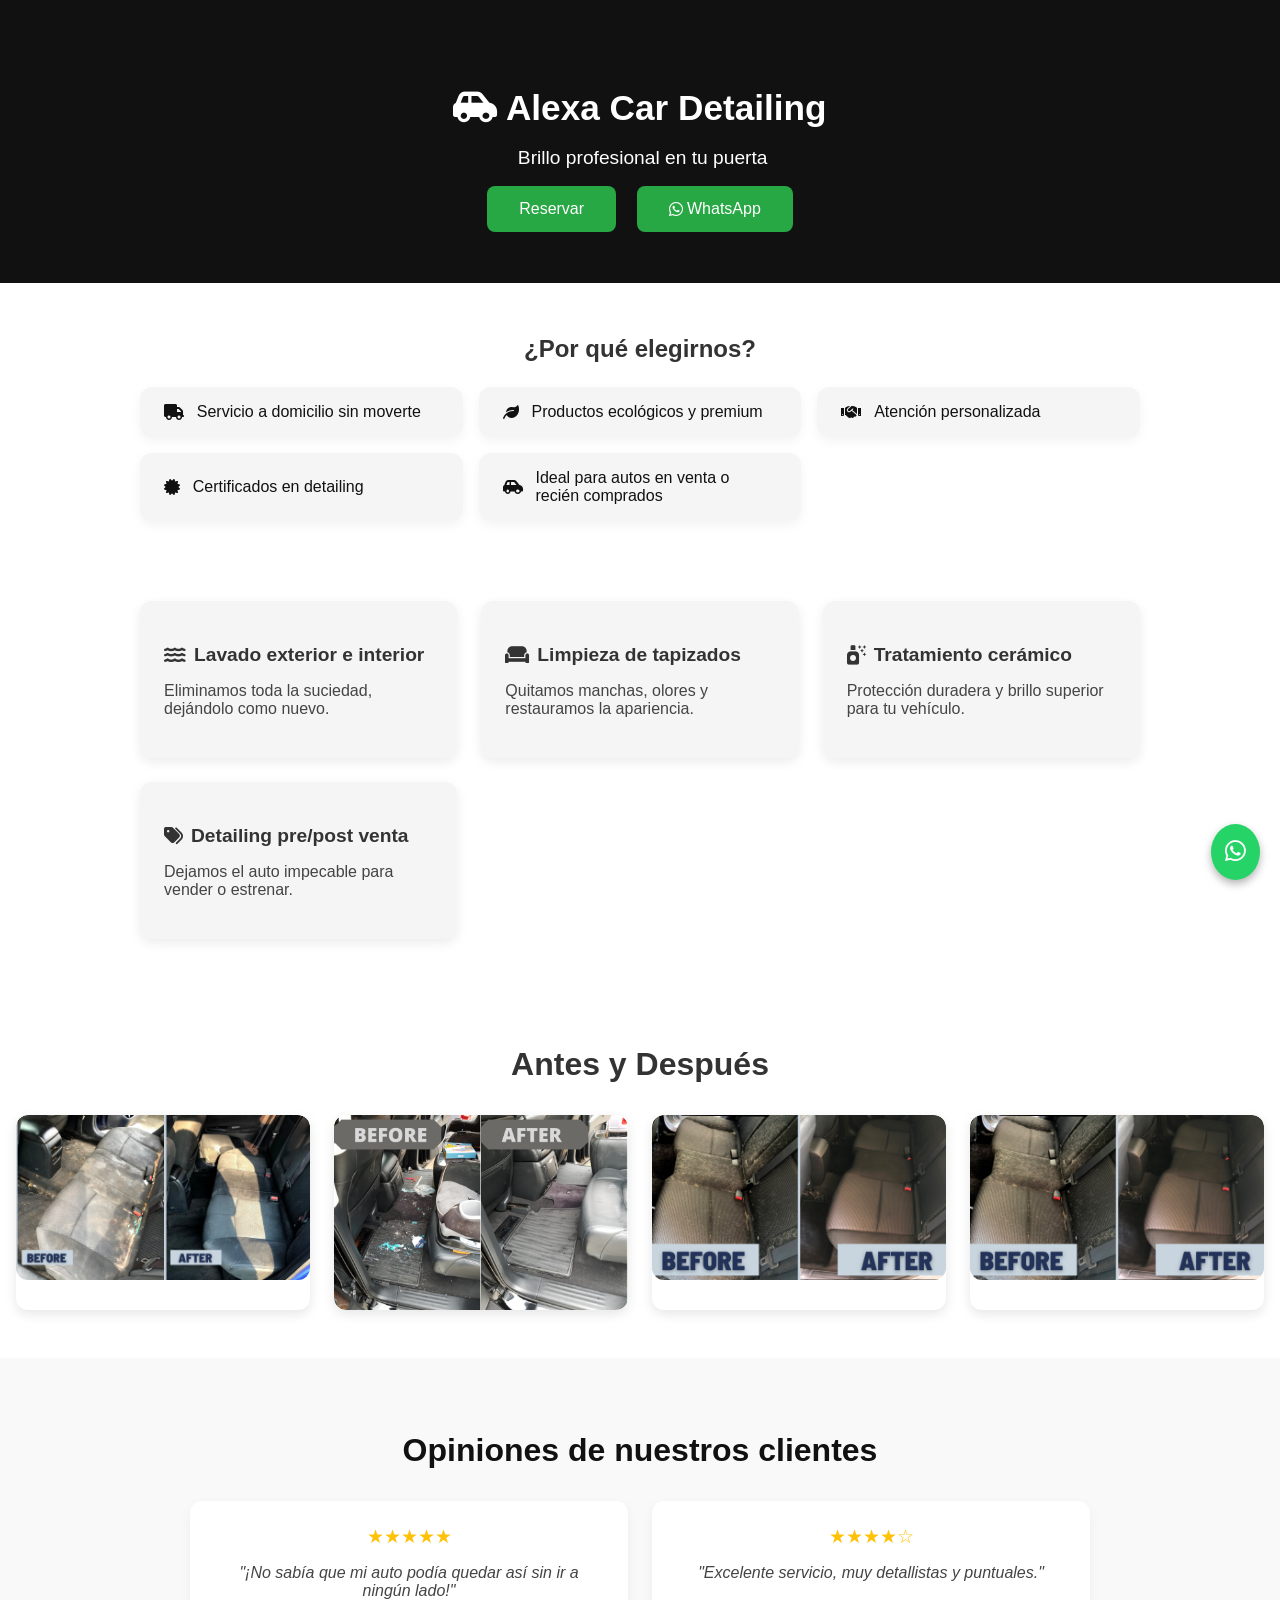
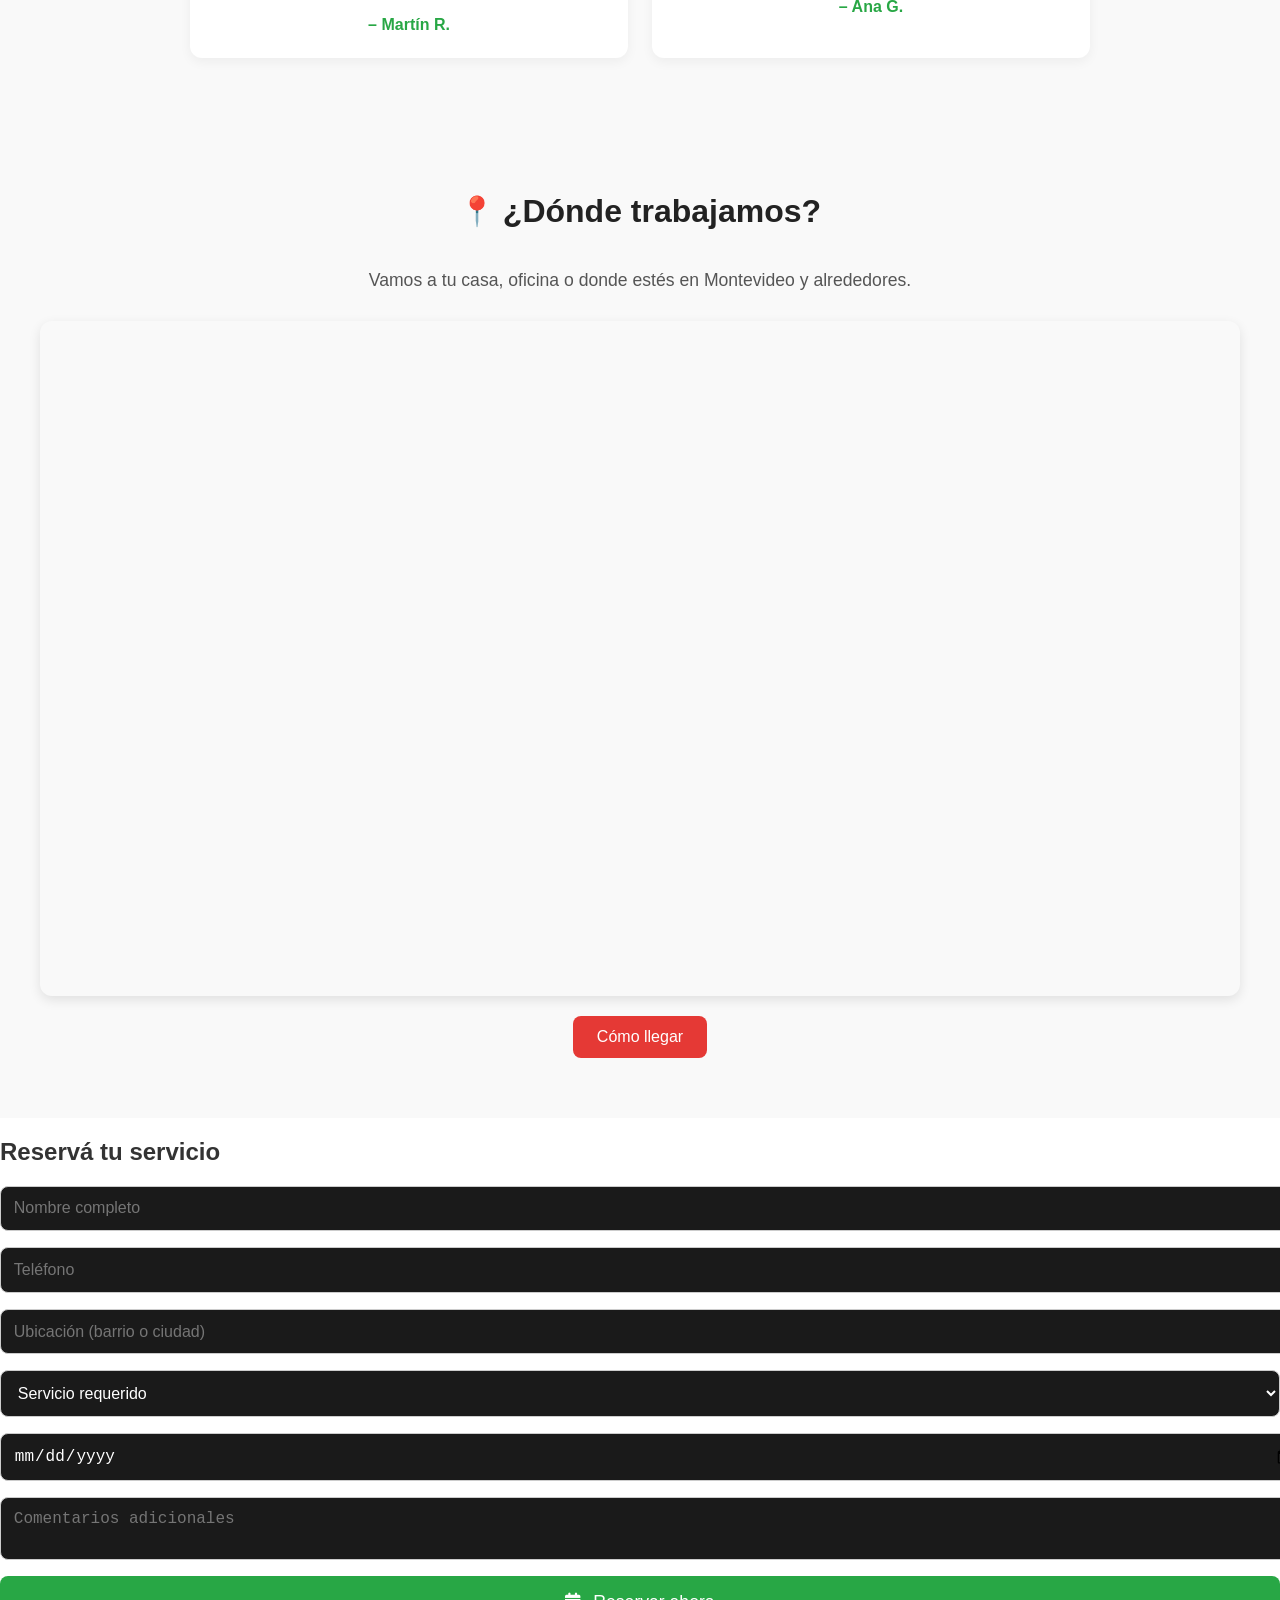
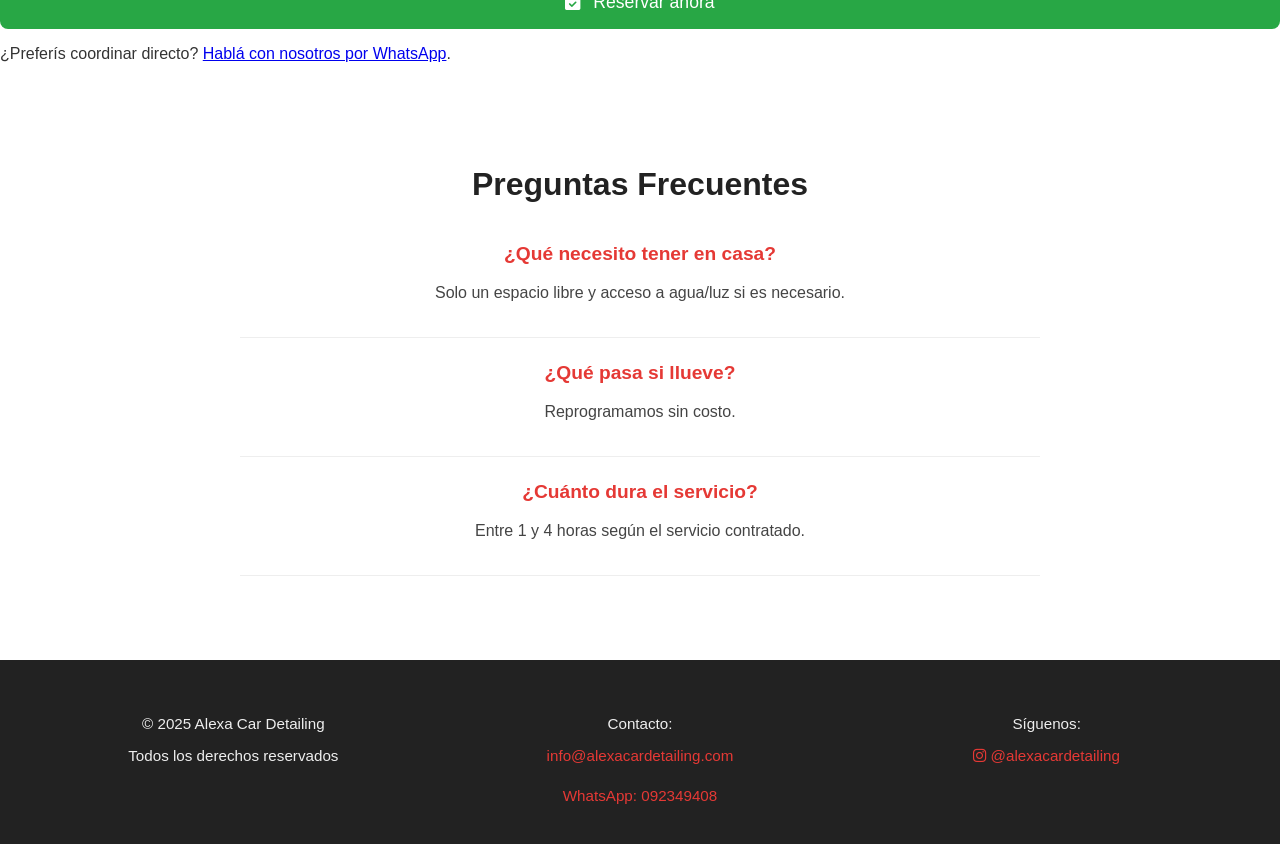
==== commit 2c4adb34: "Cambio de numero de wahtsapp" ====
--- a/index.html
+++ b/index.html
@@ -14,7 +14,7 @@
   <p><i class="fas fa-sparkles"></i> Brillo profesional en tu puerta</p>
   <div class="hero-buttons">
     <a href="#form" class="cta-button">Reservar</a>
-    <a href="https://wa.me/59897431589" target="_blank" class="whatsapp-btn">
+    <a href="https://wa.me/59892349408" target="_blank" class="whatsapp-btn">
       <i class="fab fa-whatsapp"></i> WhatsApp
     </a>
   </div>
@@ -152,7 +152,7 @@
       <button type="submit"><i class="fas fa-calendar-check"></i> Reservar ahora</button>
     </div>
   </form>
-  <p>¿Preferís coordinar directo? <a href="https://wa.me/59897431589" target="_blank">Hablá con nosotros por WhatsApp</a>.</p>
+  <p>¿Preferís coordinar directo? <a href="https://wa.me/59892349408" target="_blank">Hablá con nosotros por WhatsApp</a>.</p>
 </section>
 
 <!--Preguntas frecuentes-->
@@ -184,7 +184,7 @@
     <div class="footer-col">
       <p>Contacto:</p>
       <a href="mailto:info@alexacardetailing.com">info@alexacardetailing.com</a><br>
-      <a href="https://wa.me/59897431589" target="_blank">WhatsApp: 097 431 589</a>
+      <a href="https://wa.me/59892349408" target="_blank">WhatsApp: 092349408</a>
     </div>
     <div class="footer-col">
       <p>Síguenos:</p>
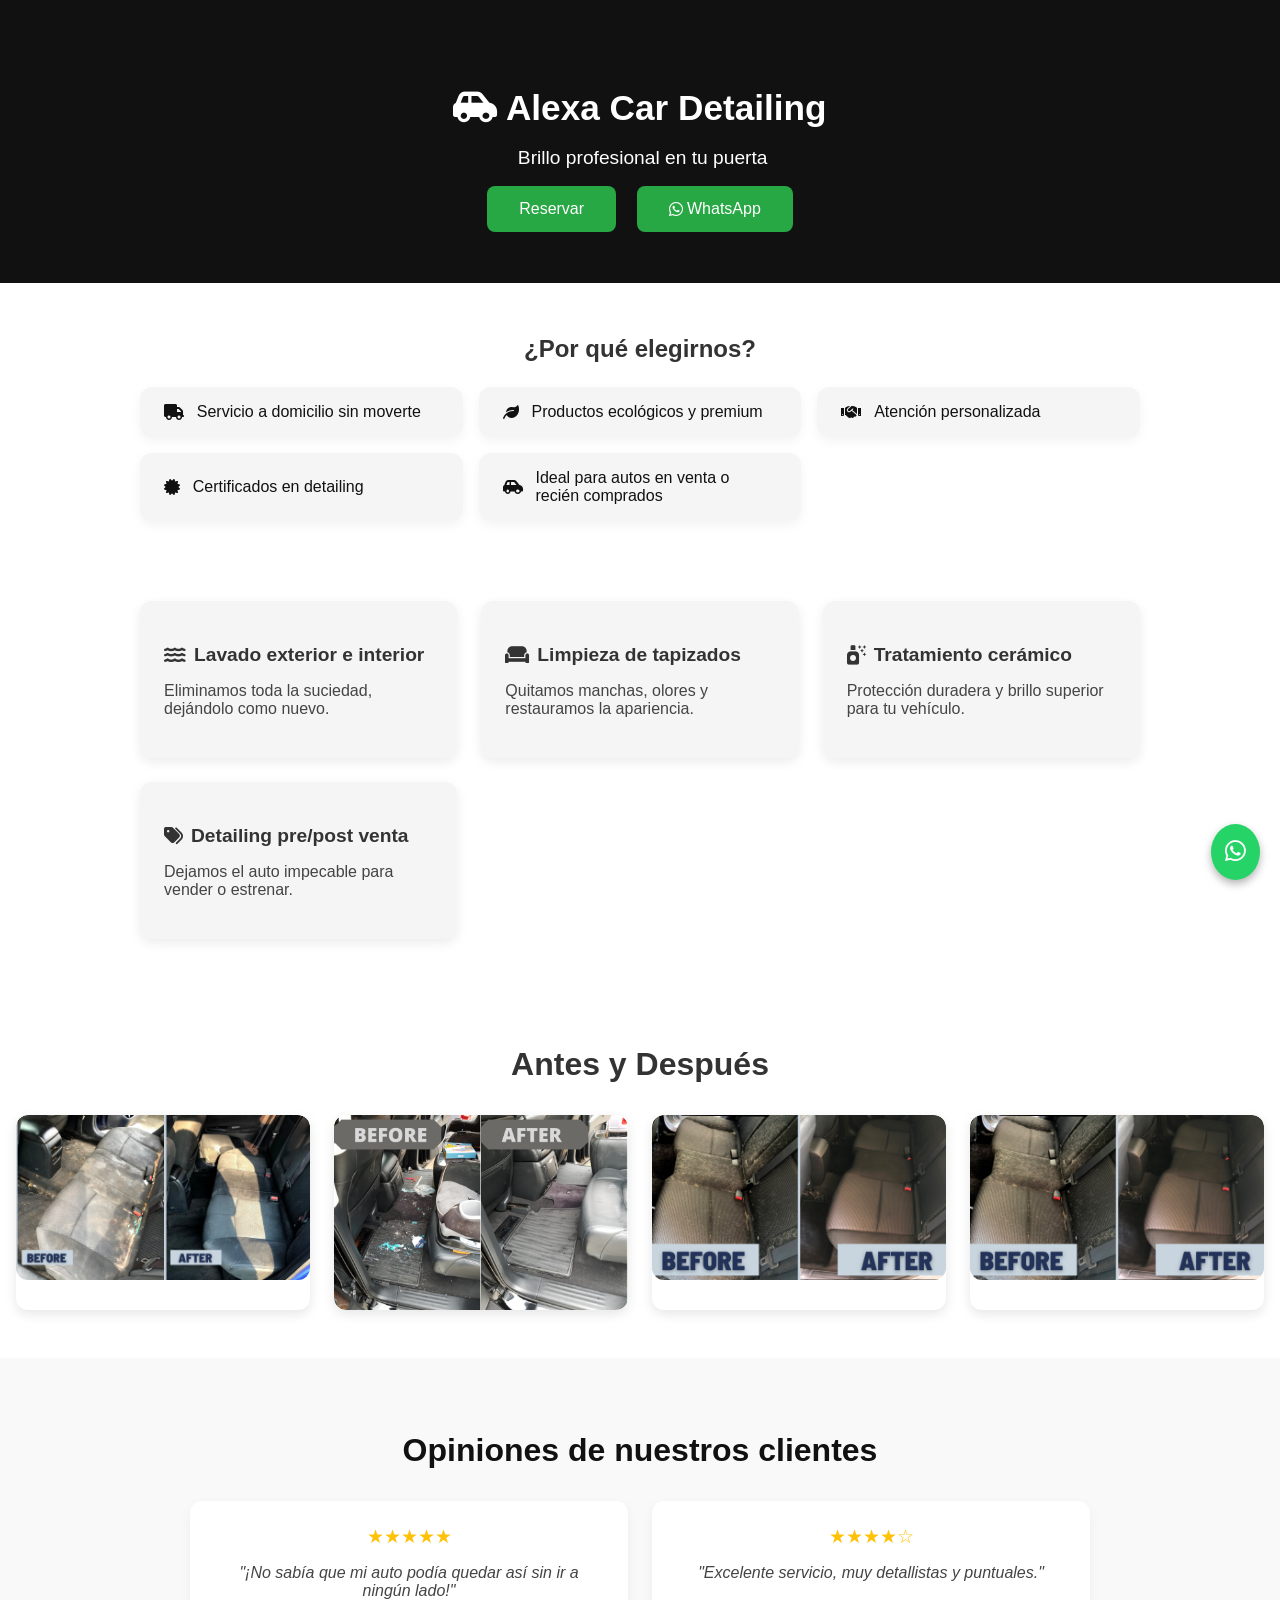
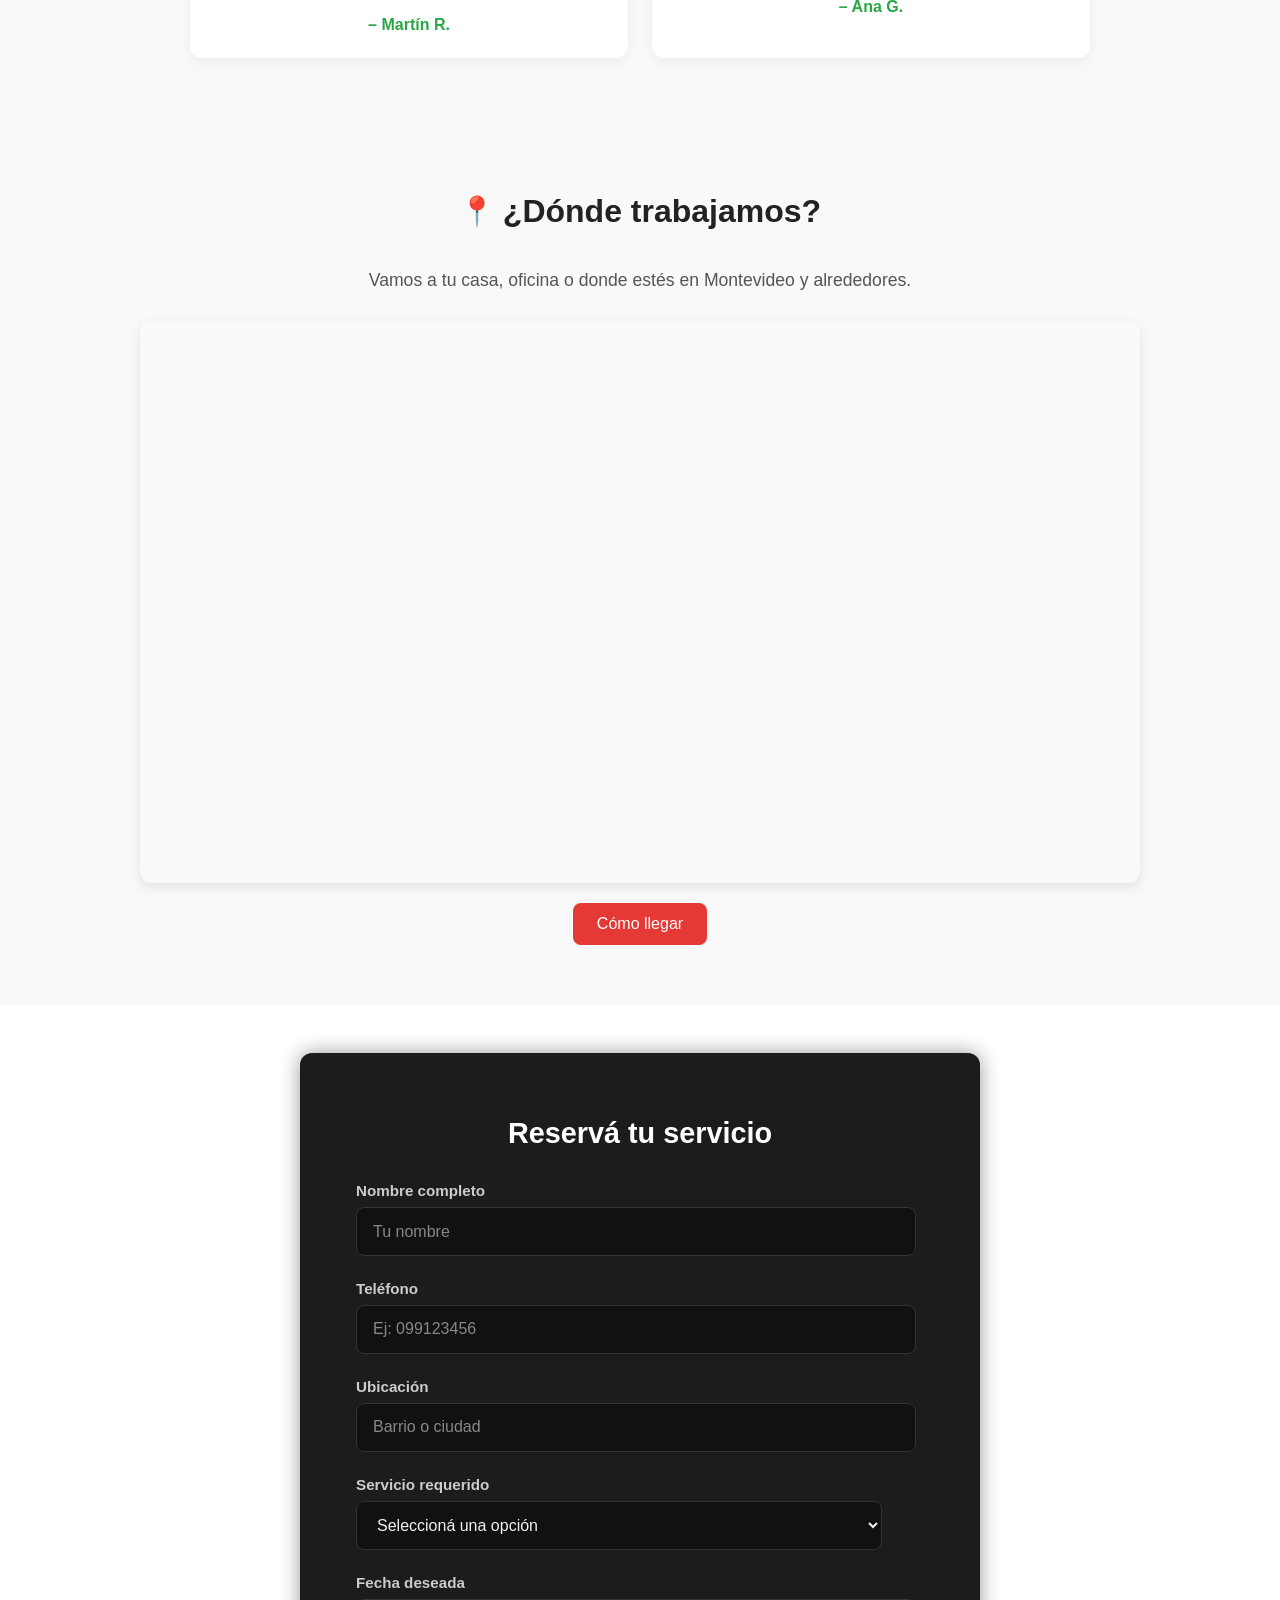
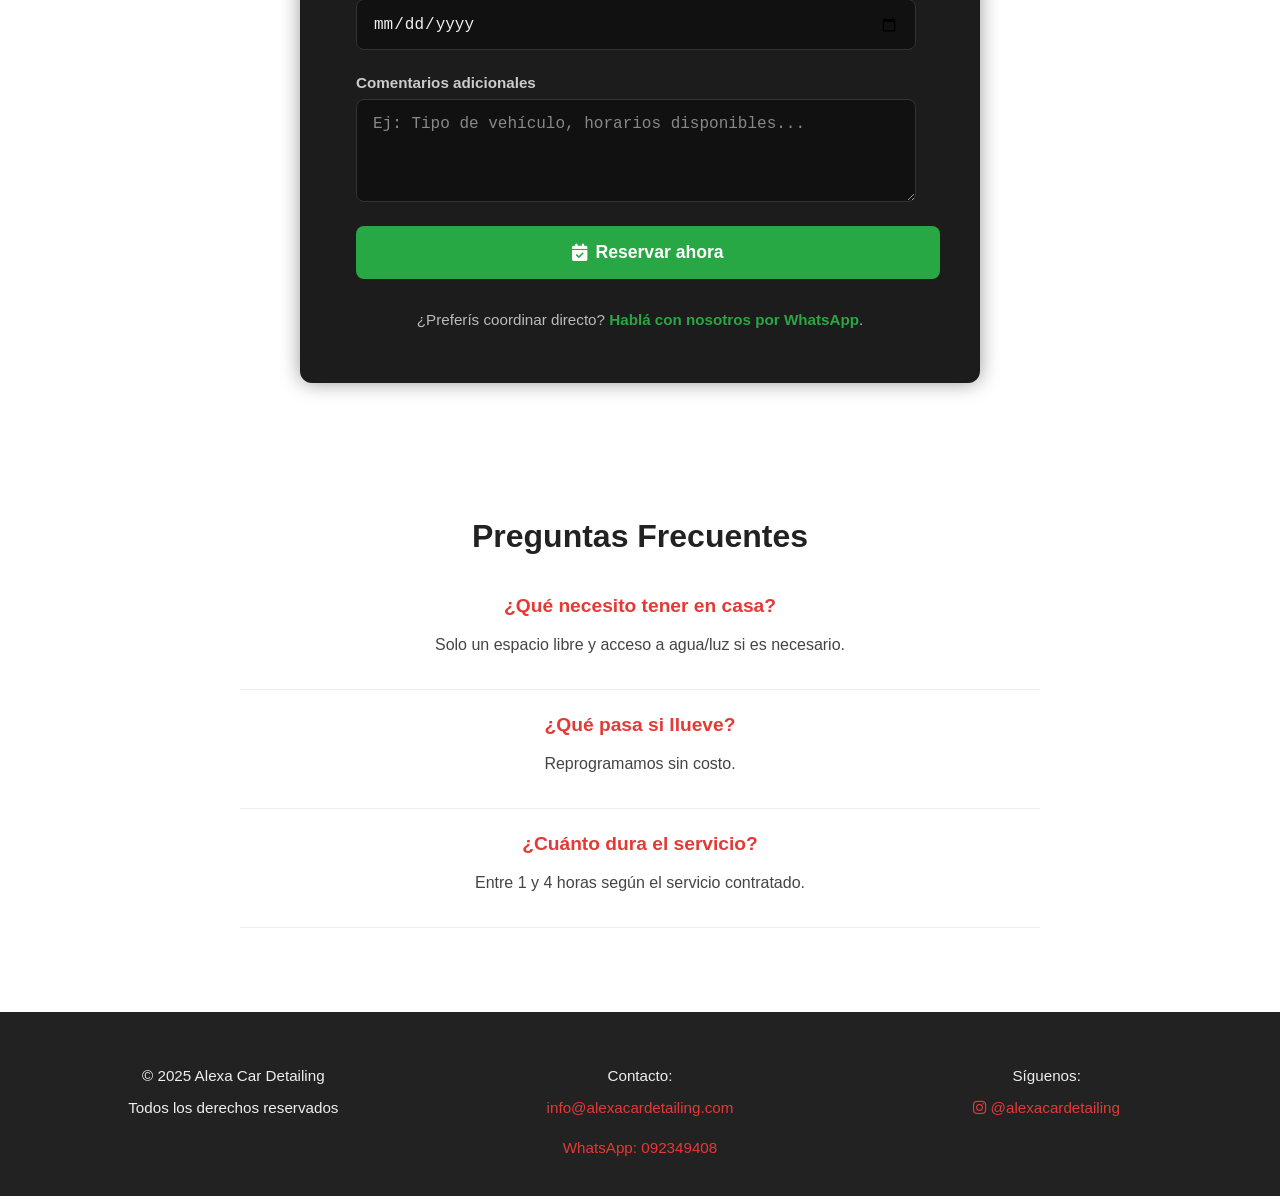
==== commit d7b93d3b: "Mejora en el style del formulario" ====
--- a/index.html
+++ b/index.html
@@ -122,37 +122,56 @@
 
   <!-- From section-->
 <section class="form-section" id="form">
-  <h2>Reservá tu servicio</h2>
-  <form id="reserva-form">
-    <div class="form-group">
-      <input type="text" name="nombre" placeholder="Nombre completo" required>
-    </div>
-    <div class="form-group">
-      <input type="tel" name="telefono" placeholder="Teléfono" required>
-    </div>
-    <div class="form-group">
-      <input type="text" name="ubicacion" placeholder="Ubicación (barrio o ciudad)" required>
-    </div>
-    <div class="form-group">
-      <select name="servicio" required>
-        <option value="">Servicio requerido</option>
+  <h2 class="form-title">Reservá tu servicio</h2>
+  <form id="reserva-form" novalidate>
+    
+    <div class="form-group">
+      <label for="nombre">Nombre completo</label>
+      <input type="text" id="nombre" name="nombre" placeholder="Tu nombre" required>
+    </div>
+
+    <div class="form-group">
+      <label for="telefono">Teléfono</label>
+      <input type="tel" id="telefono" name="telefono" placeholder="Ej: 099123456" required>
+    </div>
+
+    <div class="form-group">
+      <label for="ubicacion">Ubicación</label>
+      <input type="text" id="ubicacion" name="ubicacion" placeholder="Barrio o ciudad" required>
+    </div>
+
+    <div class="form-group">
+      <label for="servicio">Servicio requerido</label>
+      <select id="servicio" name="servicio" required>
+        <option value="">Seleccioná una opción</option>
         <option>Lavado exterior/interior</option>
         <option>Limpieza de tapizados</option>
         <option>Detailing completo</option>
         <option>Tratamiento cerámico</option>
       </select>
     </div>
-    <div class="form-group">
-      <input type="date" name="fecha" required>
-    </div>
-    <div class="form-group">
-      <textarea name="comentario" placeholder="Comentarios adicionales"></textarea>
-    </div>
-    <div class="form-group">
-      <button type="submit"><i class="fas fa-calendar-check"></i> Reservar ahora</button>
+
+    <div class="form-group">
+      <label for="fecha">Fecha deseada</label>
+      <input type="date" id="fecha" name="fecha" required>
+    </div>
+
+    <div class="form-group">
+      <label for="comentario">Comentarios adicionales</label>
+      <textarea id="comentario" name="comentario" rows="4" placeholder="Ej: Tipo de vehículo, horarios disponibles..."></textarea>
+    </div>
+
+    <div class="form-group">
+      <button type="submit">
+        <i class="fas fa-calendar-check"></i> Reservar ahora
+      </button>
     </div>
   </form>
-  <p>¿Preferís coordinar directo? <a href="https://wa.me/59892349408" target="_blank">Hablá con nosotros por WhatsApp</a>.</p>
+
+  <p class="contact-alt">
+    ¿Preferís coordinar directo?
+    <a href="https://wa.me/59892349408" target="_blank">Hablá con nosotros por WhatsApp</a>.
+  </p>
 </section>
 
 <!--Preguntas frecuentes-->
--- a/styles.css
+++ b/styles.css
@@ -205,30 +205,61 @@
 
 
 /* From section */
+.form-section {
+  max-width: 600px;
+  margin: 3rem auto;
+  padding: 2.5rem;
+  background-color: #1c1c1c;
+  border-radius: 12px;
+  box-shadow: 0 0 20px rgba(0, 0, 0, 0.4);
+  color: #f0f0f0;
+  font-family: 'Inter', sans-serif;
+}
+
+.form-title {
+  text-align: center;
+  font-size: 1.8rem;
+  margin-bottom: 2rem;
+  color: #fff;
+}
+
 .form-group {
   display: flex;
   flex-direction: column;
-  margin-bottom: 1rem;
+  margin-bottom: 1.5rem;
+  margin-left: 1rem;
+}
+
+.form-group label {
+  margin-bottom: 0.5rem;
+  font-weight: 600;
+  font-size: 0.95rem;
+  color: #ccc;
 }
 
 .form-section input,
 .form-section select,
 .form-section textarea {
-  width: 100%;
-  padding: 0.8rem;
+  width: 90%;
+  padding: 0.9rem 1rem;
   border-radius: 8px;
-  border: 1px solid #ccc;
+  border: 1px solid #333;
+  background-color: #111;
+  color: #f0f0f0;
   font-size: 1rem;
-  transition: border-color 0.3s ease, box-shadow 0.3s ease;
-  background-color: #1a1a1a;
-  color: #fff;
+  transition: all 0.3s ease;
+}
+
+.form-section input::placeholder,
+.form-section textarea::placeholder {
+  color: #888;
 }
 
 .form-section input:focus,
 .form-section select:focus,
 .form-section textarea:focus {
   border-color: #28a745;
-  box-shadow: 0 0 5px rgba(40, 167, 69, 0.5);
+  box-shadow: 0 0 6px rgba(40, 167, 69, 0.4);
   outline: none;
 }
 
@@ -239,17 +270,57 @@
   border: none;
   border-radius: 8px;
   font-size: 1.1rem;
+  font-weight: bold;
   cursor: pointer;
-  transition: background 0.3s ease;
+  transition: background 0.3s ease, transform 0.2s ease;
+  display: flex;
+  align-items: center;
+  justify-content: center;
+  gap: 0.5rem;
 }
 
 .form-section button:hover {
   background: #218838;
-}
-
-.form-section button i {
-  margin-right: 0.5rem;
-}
+  transform: translateY(-1px);
+}
+
+.form-section button:active {
+  transform: scale(0.97);
+}
+
+.contact-alt {
+  margin-top: 2rem;
+  text-align: center;
+  font-size: 0.95rem;
+  color: #bbb;
+}
+
+.contact-alt a {
+  color: #28a745;
+  font-weight: 600;
+  text-decoration: none;
+  transition: color 0.3s;
+}
+
+.contact-alt a:hover {
+  color: #1e7e34;
+}
+
+/* Responsive para móviles */
+@media (max-width: 480px) {
+  .form-section {
+    padding: 1.5rem;
+    margin: 1.5rem;
+  }
+
+  .form-title {
+    font-size: 1.5rem;
+  }
+}
+
+
+
+
 
 /* Location */
 .location-section {
@@ -258,7 +329,7 @@
 }
 
 .container {
-  max-width: 1200px;
+  max-width: 1000px;
   margin: 0 auto;
   text-align: center;
 }
